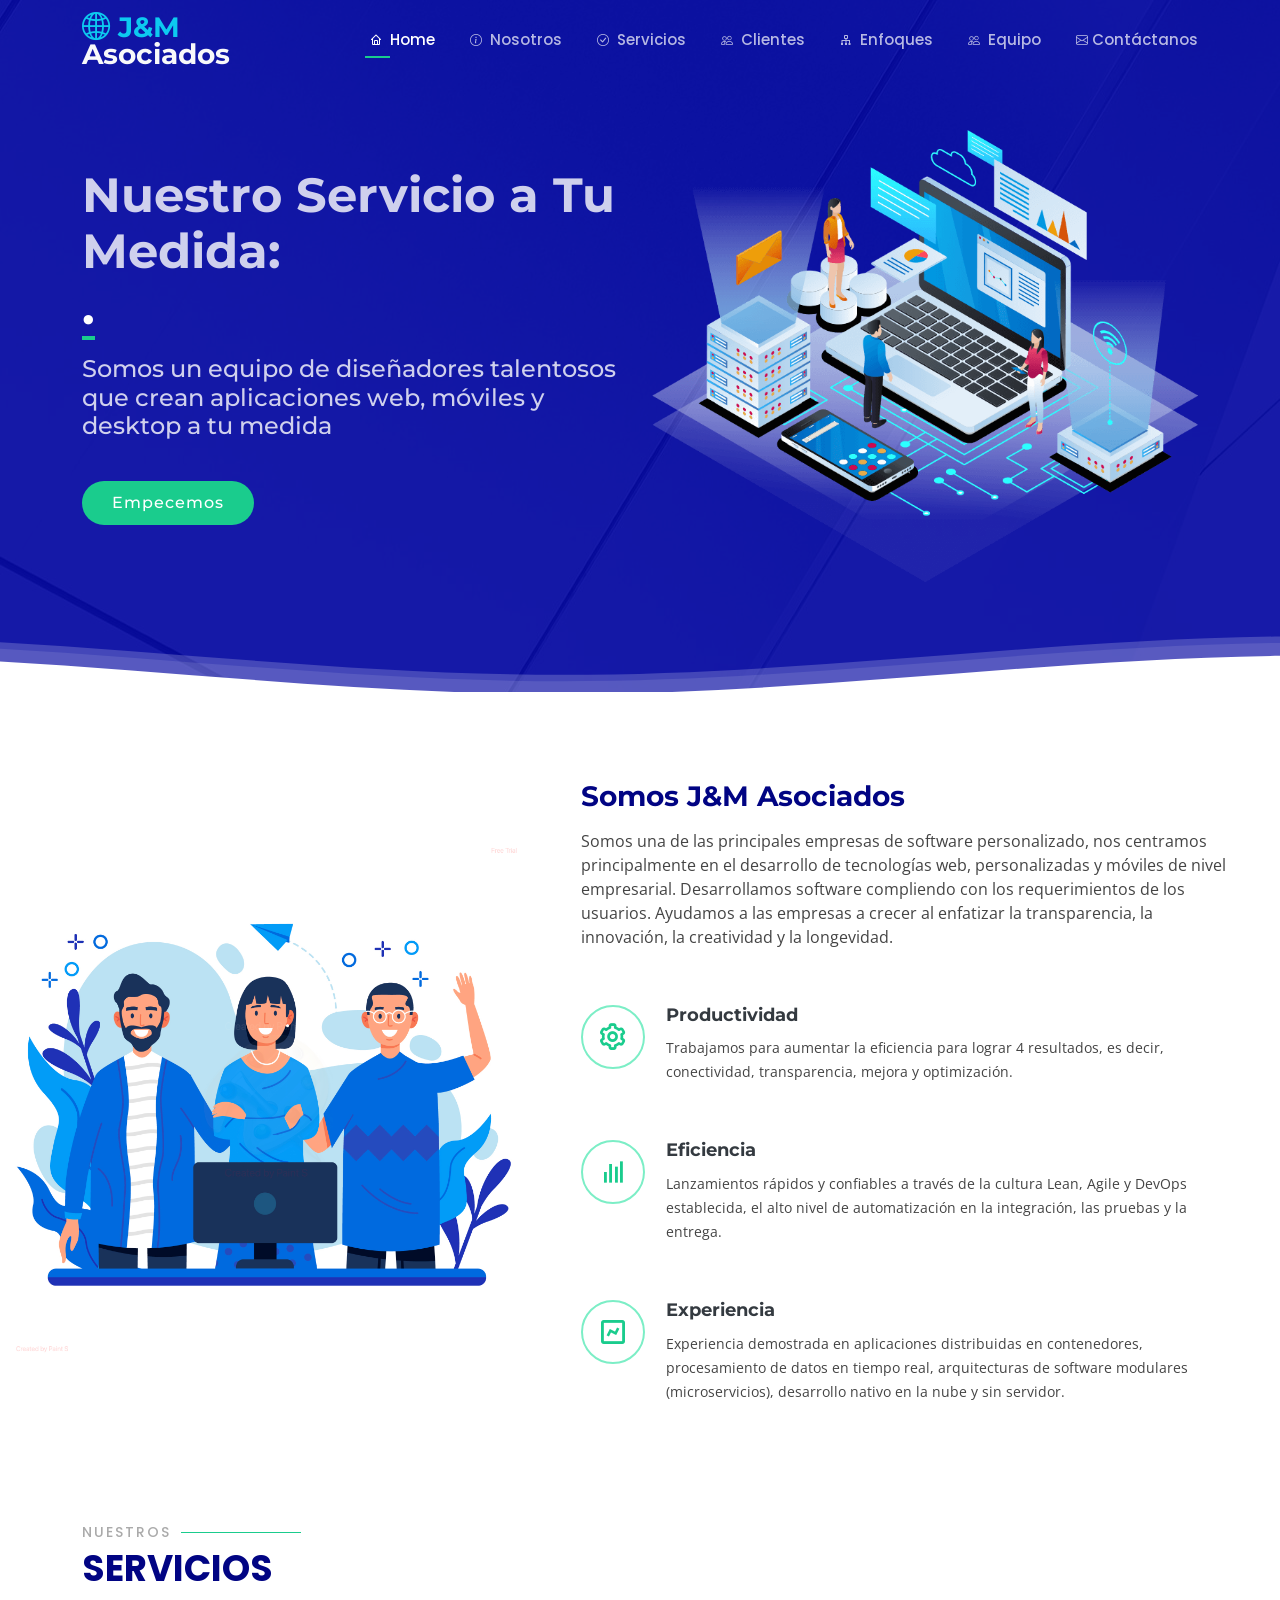
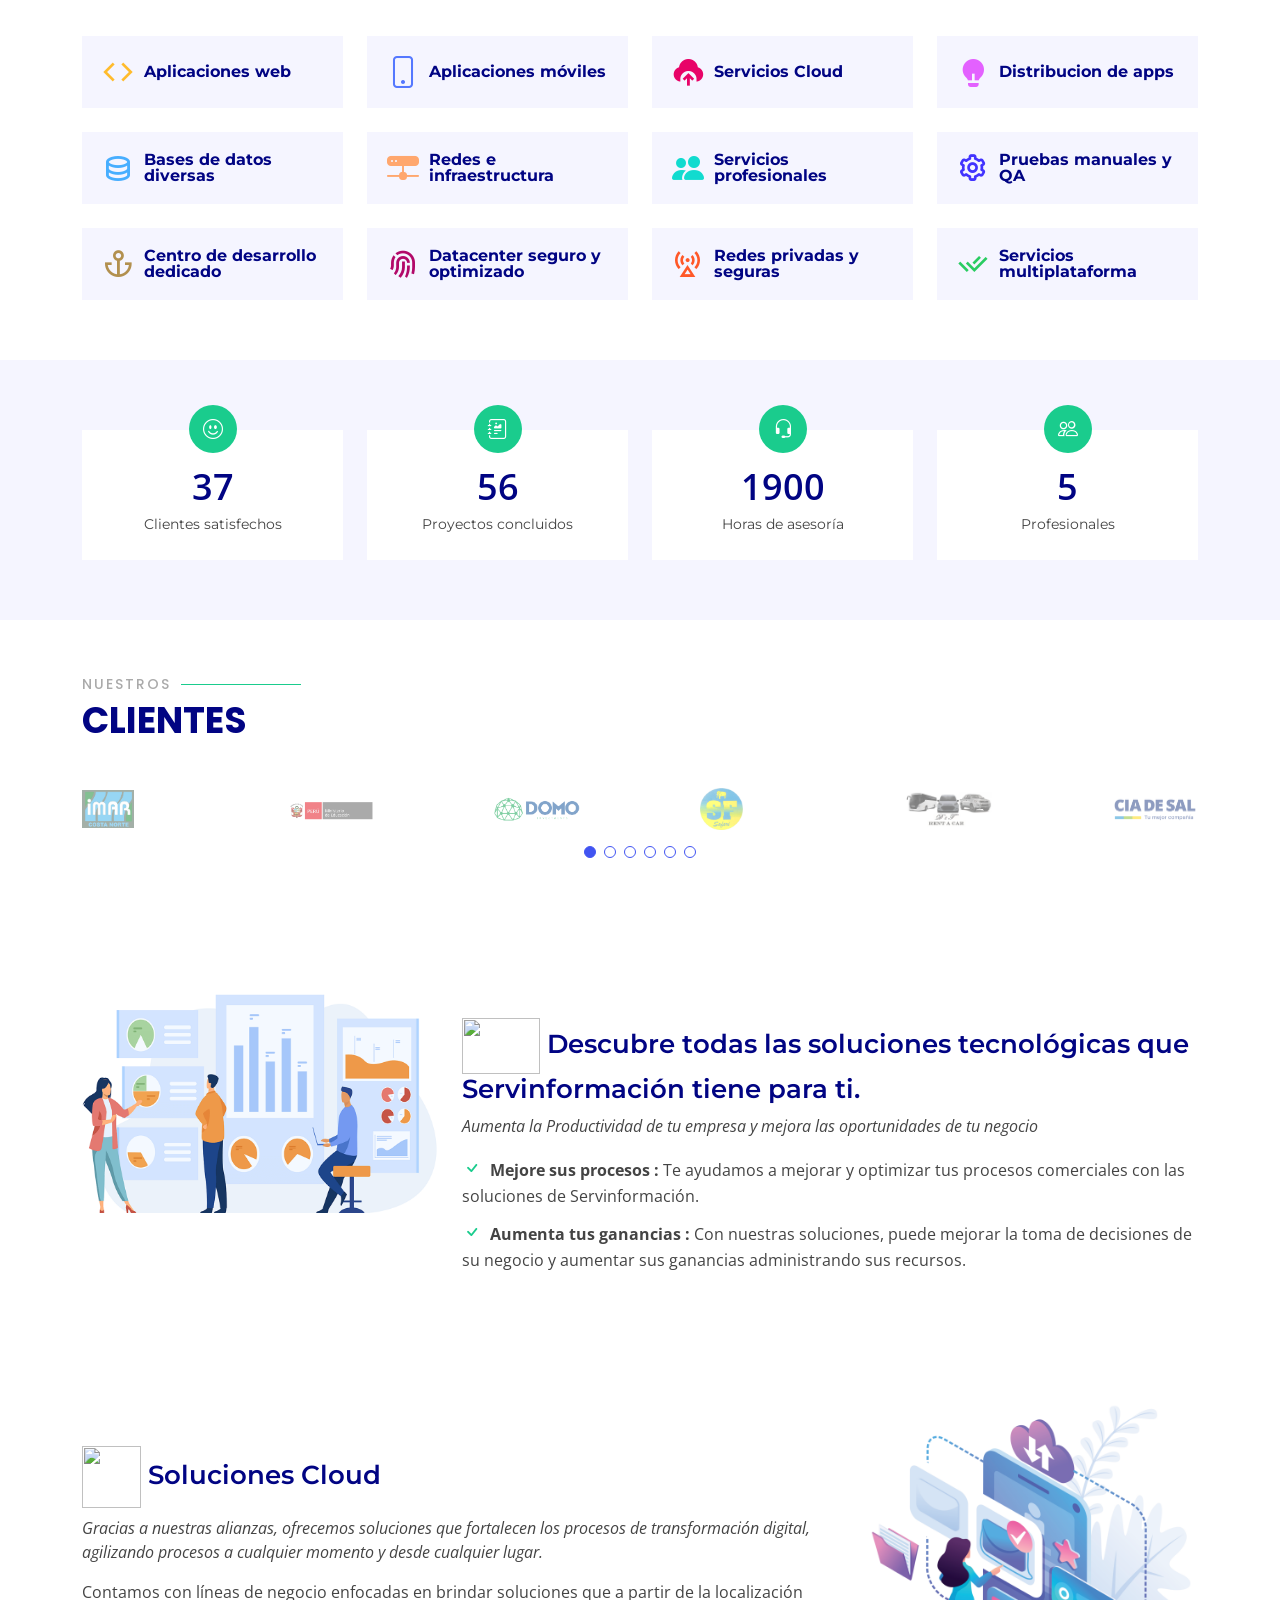
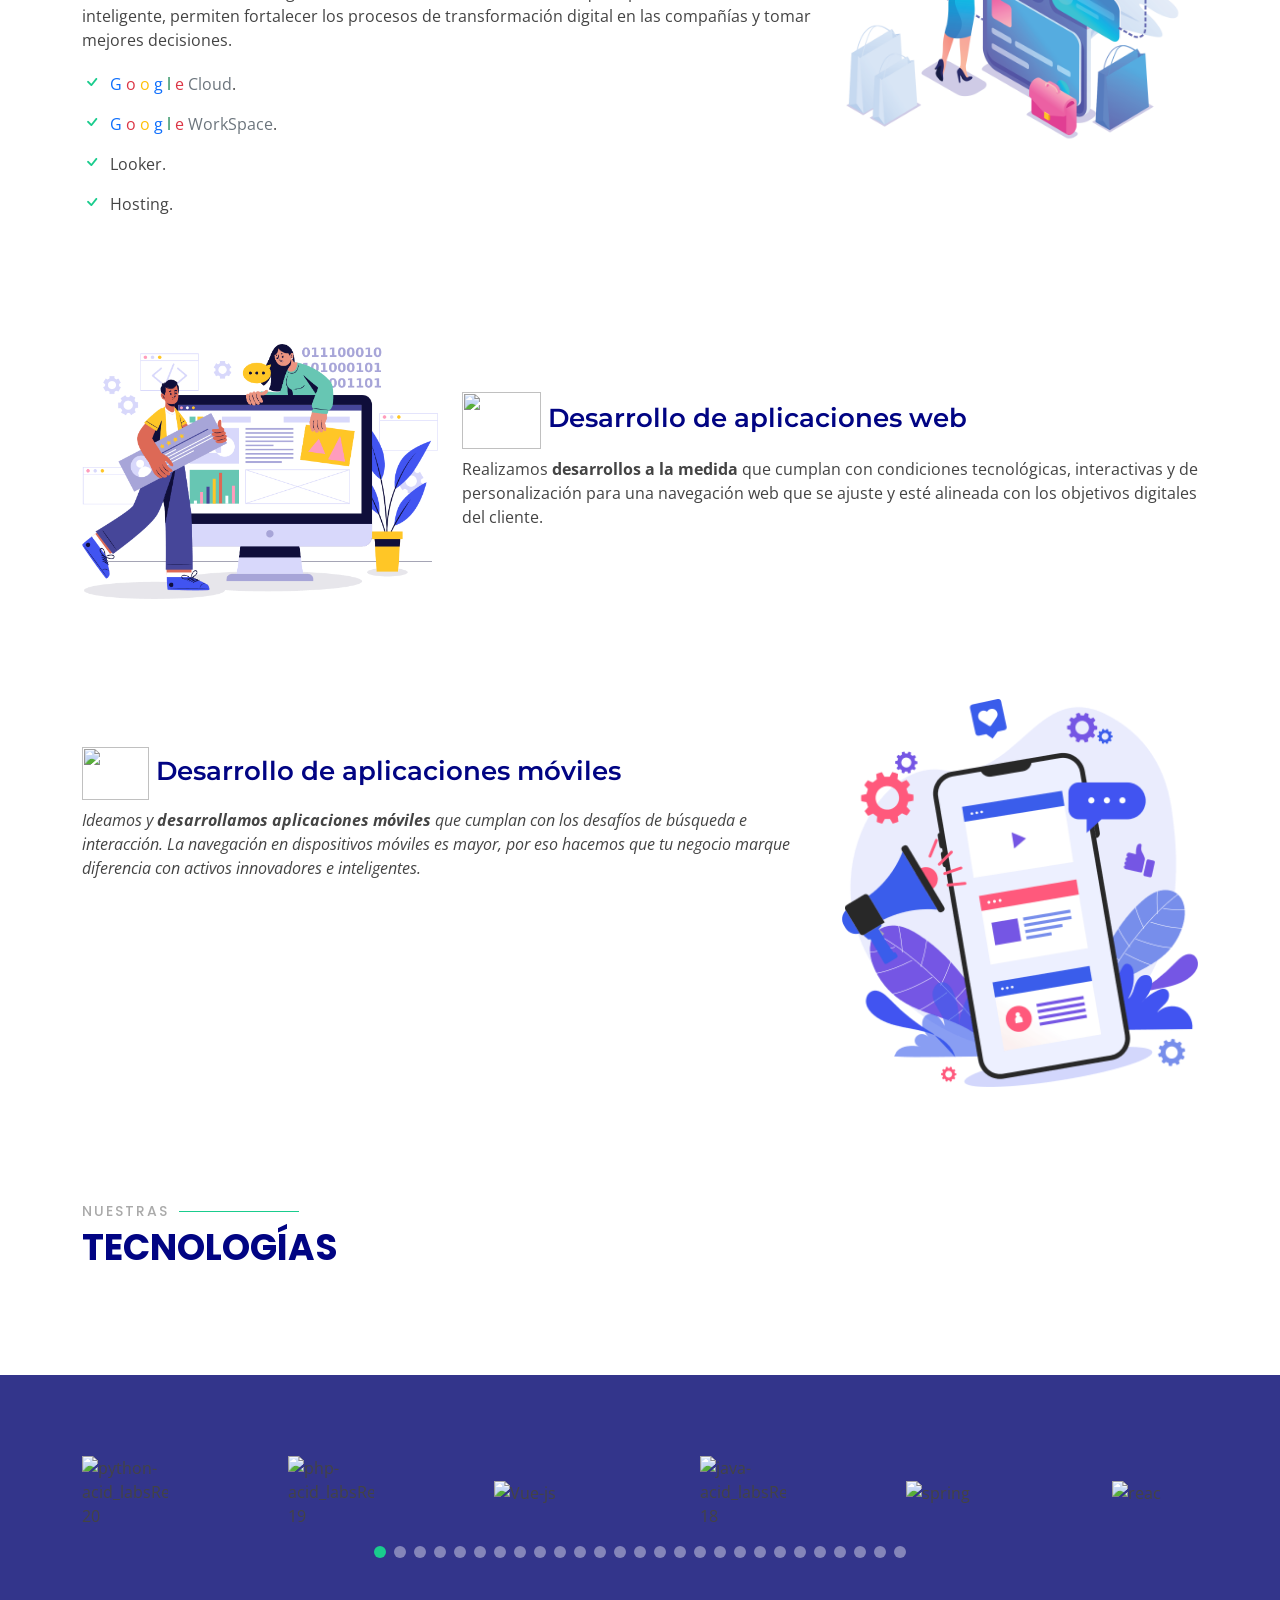
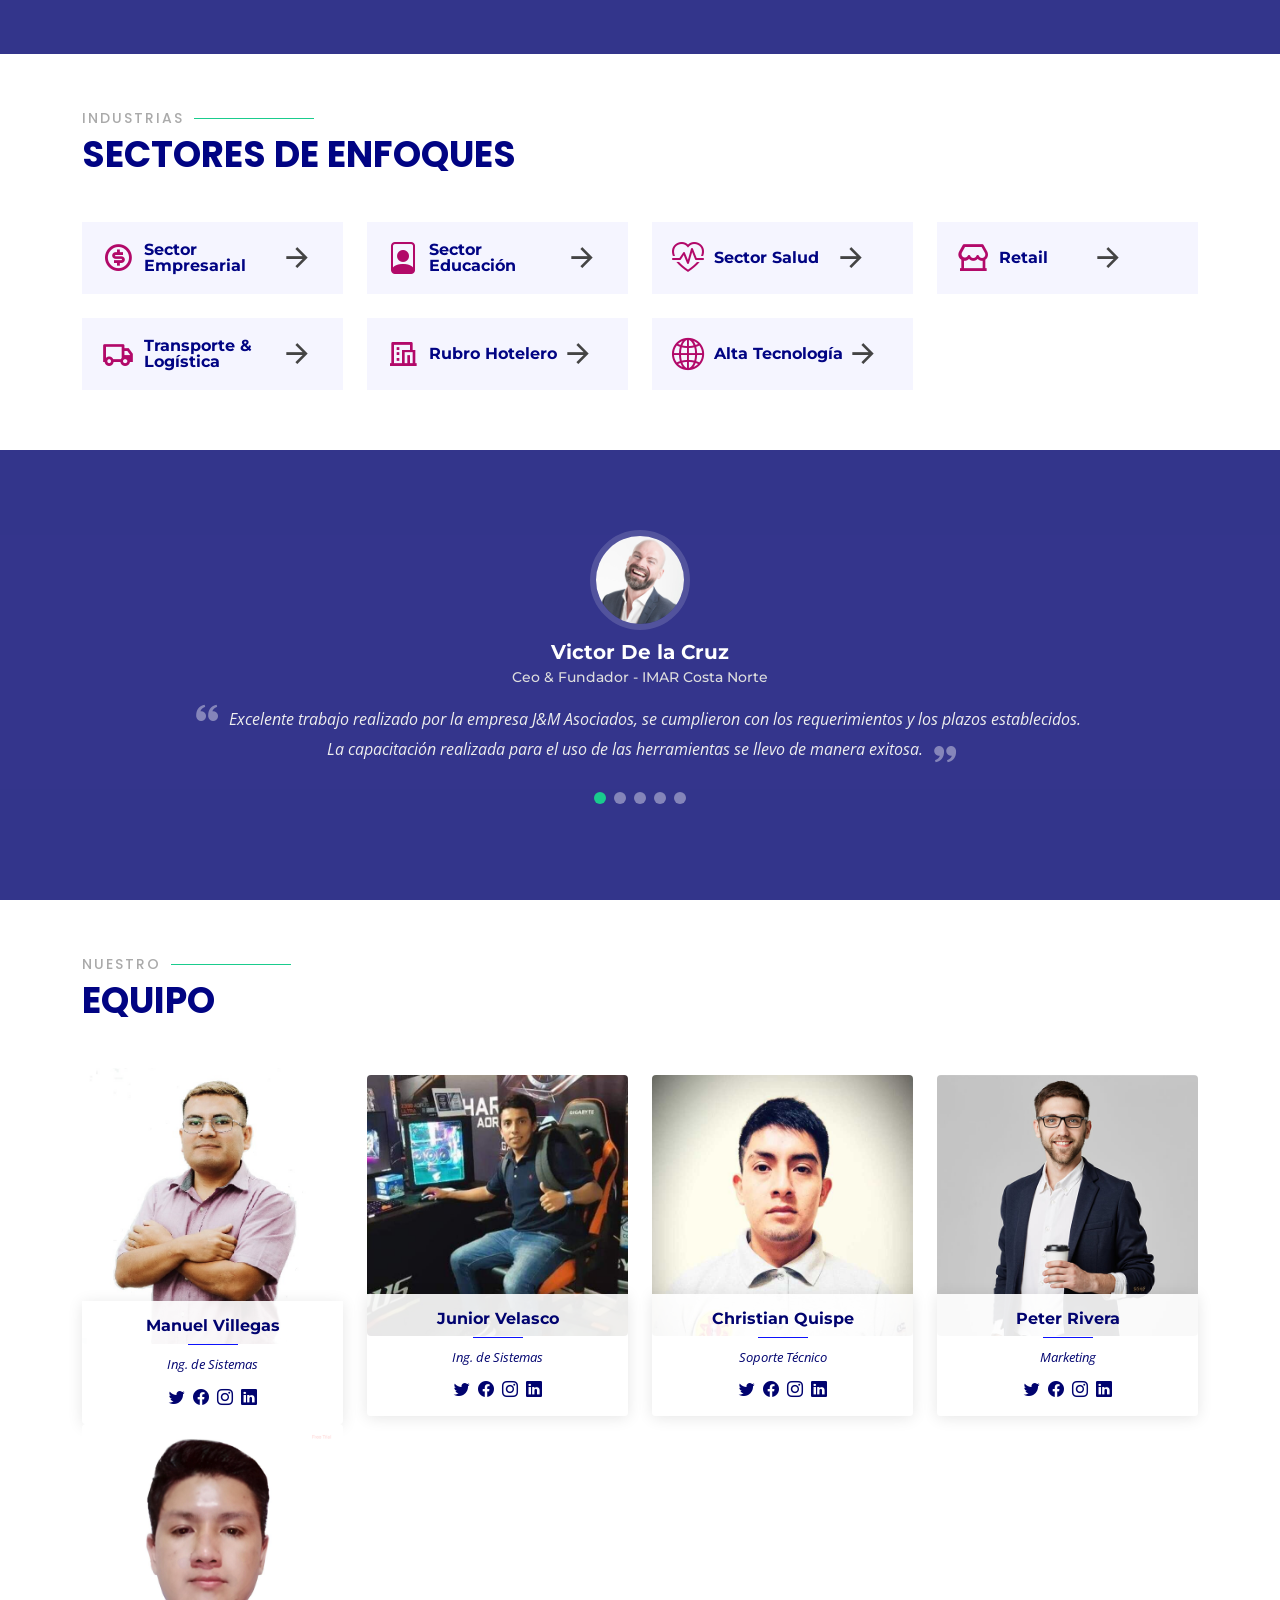
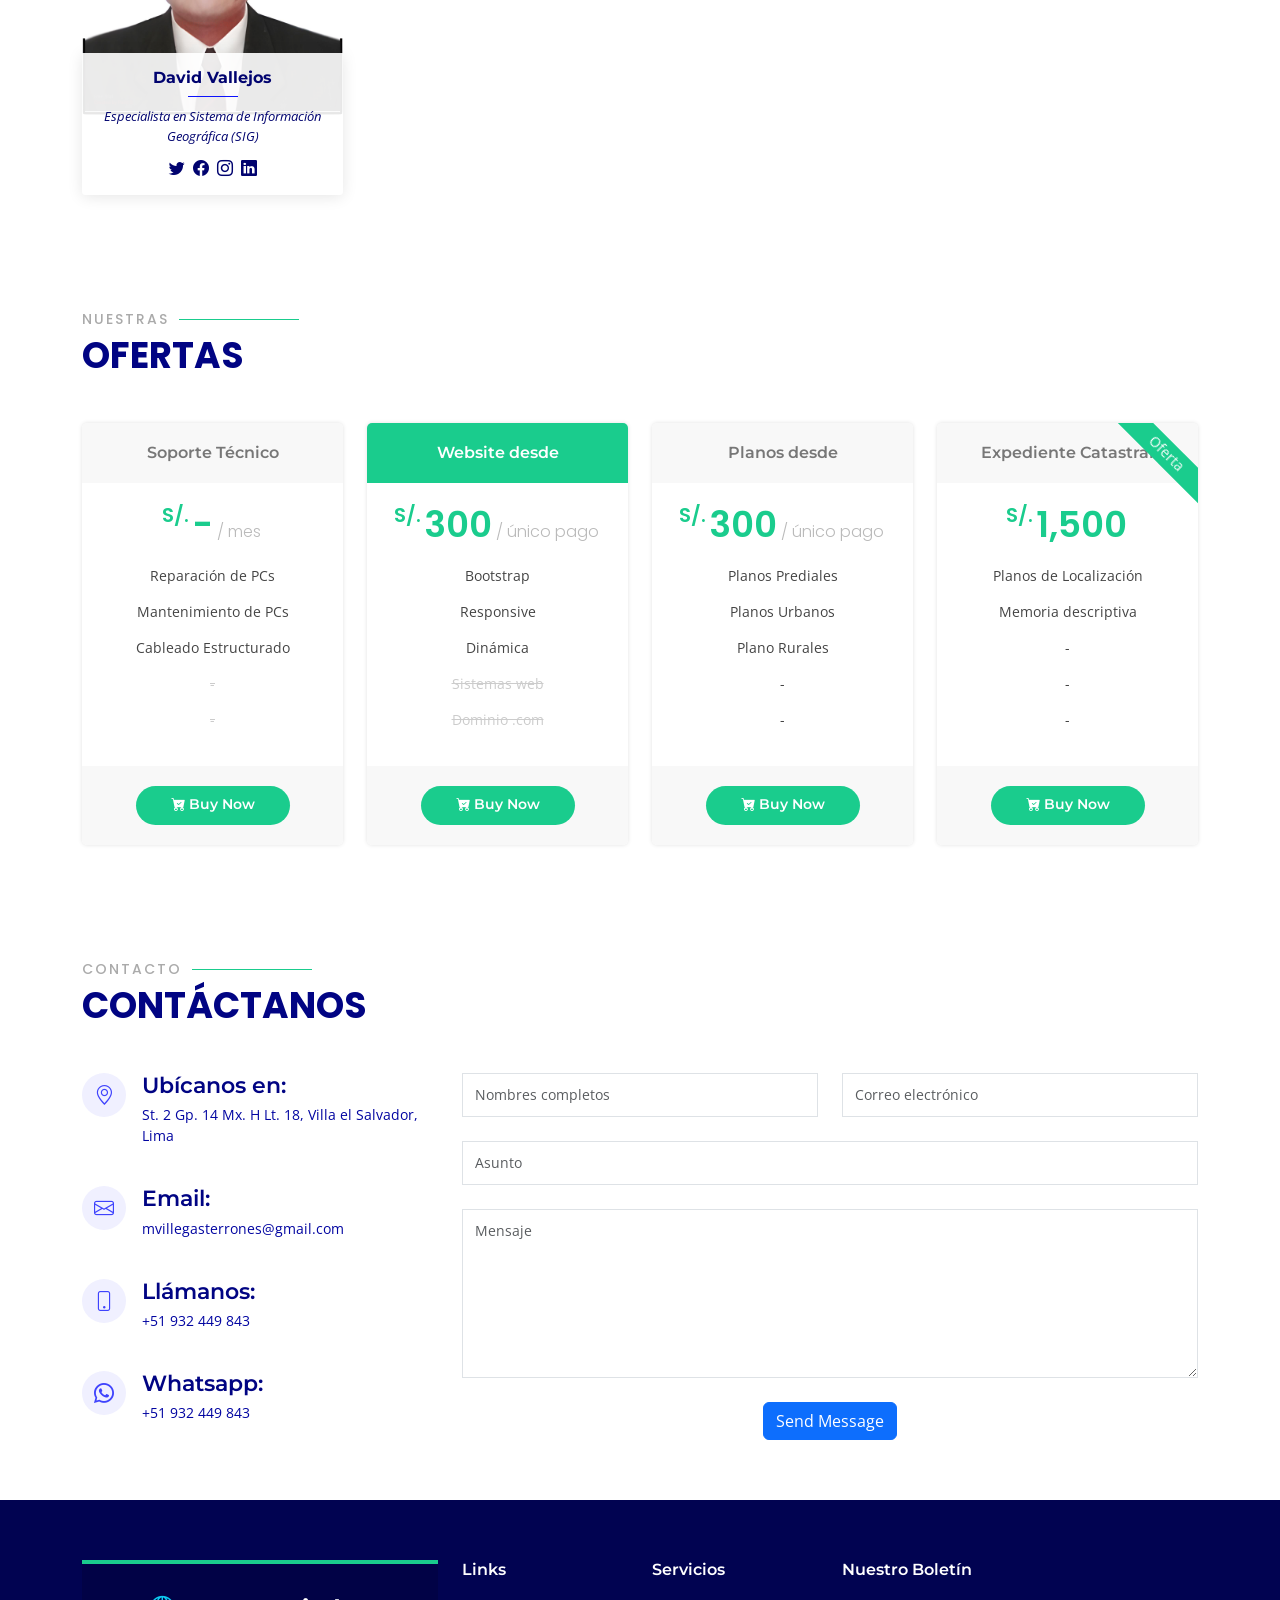
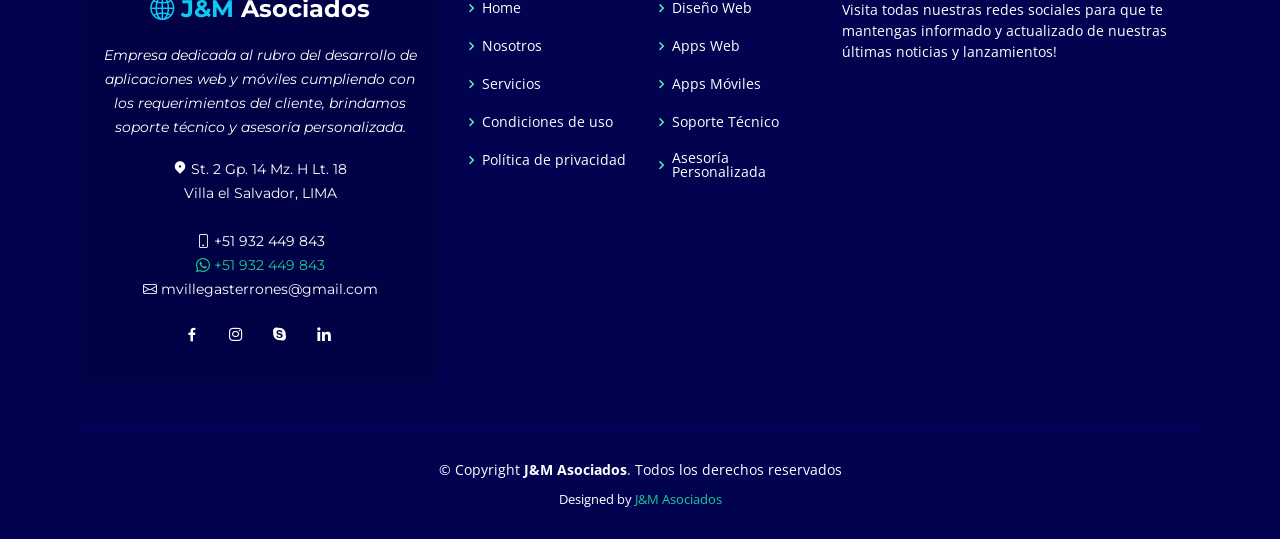
==== home.html @ d91cae6f "update name" ====
<!DOCTYPE html>
<html lang="en">
<head>
  <!-- Google tag (gtag.js) -->
  <script async src="https://www.googletagmanager.com/gtag/js?id=G-1E6P4DG2W8"></script>
  <script>
    window.dataLayer = window.dataLayer || [];
    function gtag(){dataLayer.push(arguments);}
    gtag('js', new Date());
    gtag('config', 'G-1E6P4DG2W8');
  </script>
  <meta charset="utf-8">
  <meta content="J&M Asociados - Global Solutios" name="description" />
  <meta content="J&M Asociados" property="og:title" />
  <meta content="Somos J&M Asociado - Global Solution" property="og:description" />
  <meta content="assets/img/banner-1.png" property="og:image" />
  <meta content="" property="twitter:title" />
  <meta content="" property="twitter:description" />
  <meta content="assets/img/banner-1.png" property="twitter:image" />
  <meta property="og:type" content="website" />
  <meta content="summary_large_image" name="twitter:card" />
  <meta content="width=device-width, initial-scale=1" name="viewport" />
  <meta content="iykbLtZgGAvzxPObcNdrE7SB-0_AthZneXtanwTZV-g">
  <meta content="width=device-width, initial-scale=1.0" name="viewport">
  <title>J&M Asociados | Home</title>
  <meta content="J&M Asociados, Sistemas integrados, Soluciones generales, Asesoría personalizada" name="keywords">

  <!-- Favicons -->
  <link href="assets/img/icon-logo/jym-icon.png" rel="icon">
  <link href="assets/img/icon-logo/jym-icon.png" rel="apple-touch-icon">

  <!-- Google Fonts -->
  <link
    href="https://fonts.googleapis.com/css?family=Open+Sans:300,300i,400,400i,600,600i,700,700i|Montserrat:300,300i,400,400i,500,500i,600,600i,700,700i|Poppins:300,300i,400,400i,500,500i,600,600i,700,700i"
    rel="stylesheet">

  <!-- Vendor CSS Files -->
  <link href="assets/vendor/aos/aos.css" rel="stylesheet">
  <link href="assets/vendor/bootstrap/css/bootstrap.min.css" rel="stylesheet">
  <link href="assets/vendor/bootstrap-icons/bootstrap-icons.css" rel="stylesheet">
  <link href="assets/vendor/boxicons/css/boxicons.min.css" rel="stylesheet">
  <link href="assets/vendor/glightbox/css/glightbox.min.css" rel="stylesheet">
  <link href="assets/vendor/remixicon/remixicon.css" rel="stylesheet">
  <link href="assets/vendor/swiper/swiper-bundle.min.css" rel="stylesheet">
  <link href="https://cdn.jsdelivr.net/npm/bootstrap@5.3.0-alpha1/dist/css/bootstrap.min.css" rel="stylesheet">

  <!-- Template Main CSS File -->
  <link href="assets/css/style.css" rel="stylesheet">

  <!-- =======================================================
  * Organizacion : J&M Asociado "Soluciones Generales"
  * Template URL : https://mvillegasterrones.github.io/info.empresa/index.html
  * Author       : Manuel Villegas
  * Creditos     : BootstrapMade.com
  * License      : https://mvillegasterrones.github.io/info.empresa/index.html
  * lastUPD      : 29.03.23
  ======================================================== -->
</head>

<body>

  <!-- ======= Header ======= -->
  <header id="header" class="fixed-top d-flex align-items-center
      header-transparent">
    <div class="container d-flex align-items-center justify-content-between">
      <div class="logo">
        <h1>
          <a href="index.html">
            <span class="text-info">
              <i class="bi bi-globe2 text-info"></i>
              <span class="text-info">J&M</span> <span class="text-light">Asociados</span>
              <!--<img src="assets/img/icon-logo/jym-logo-1.png" style="width: 100px;height: 80px;" alt="">-->
            </span>
          </a>
        </h1>
        <!-- Uncomment below if you prefer to use an image logo -->
        <!-- <a href="index.html"><img src="assets/img/logo.png" alt="" class="img-fluid"></a>-->
      </div>

      <nav id="navbar" class="navbar">
        <ul>
          <li><a class="nav-link scrollto active" href="#hero"><i class="bx
                  bx-home"></i>&nbsp; Home</a></li>
          <li><a class="nav-link scrollto" href="#about"><i class="bi
                  bi-info-circle"></i>&nbsp; Nosotros</a></li>
          <li><a class="nav-link scrollto" href="#features"><i class="bi
                  bi-check-circle"></i>&nbsp; Servicios</a></li>
          <li><a class="nav-link scrollto" href="#clients"><i class="bi
                  bi-people"></i>&nbsp; Clientes</a></li>
          <li><a class="nav-link scrollto" href="#enfoques"><i class="bx
                  bx-sitemap"></i>&nbsp; Enfoques</a></li>
          <li><a class="nav-link scrollto" href="#team"><i class="bi
                  bi-people"></i>&nbsp; Equipo</a></li>
          <!--<li class="dropdown"><a href="#"><span>Drop Down</span> <i class="bi bi-chevron-down"></i></a>
            <ul>
              <li><a href="#">Drop Down 1</a></li>
              <li class="dropdown"><a href="#"><span>Deep Drop Down</span> <i class="bi bi-chevron-right"></i></a>
                <ul>
                  <li><a href="#">Deep Drop Down 1</a></li>
                  <li><a href="#">Deep Drop Down 2</a></li>
                  <li><a href="#">Deep Drop Down 3</a></li>
                  <li><a href="#">Deep Drop Down 4</a></li>
                  <li><a href="#">Deep Drop Down 5</a></li>
                </ul>
              </li>
              <li><a href="#">Drop Down 2</a></li>
              <li><a href="#">Drop Down 3</a></li>
              <li><a href="#">Drop Down 4</a></li>
            </ul>
          </li>-->
          <li><a class="nav-link scrollto" href="#contact"><i class="bi
                  bi-envelope"></i>&nbsp;Contáctanos</a></li>
        </ul>
        <i class="bi bi-list mobile-nav-toggle"></i>
      </nav><!-- .navbar -->

    </div>
  </header><!-- End Header -->

  <!-- ======= Hero Section ======= -->
  <section id="hero">

    <div class="container">
      <div class="row justify-content-between">
        <div class="col-lg-6 pt-5 pt-lg-0 order-2 order-lg-1 d-flex
            align-items-center">
          <div data-aos="zoom-out">
            <!--<h1>Build Your Landing Page With <span>Bootstlander</span></h1>
            <h2>We are team of talented designers making websites with Bootstrap</h2>
            <div class="text-center text-lg-start">
              <a href="#about" class="btn-get-started scrollto">Get Started</a>
            </div>-->
            <h1>Nuestro Servicio a Tu Medida: <br><span class="auto-type">.</span></h1>
            <h2>Somos un equipo de diseñadores talentosos que crean
              aplicaciones web, móviles y desktop a tu medida</h2>
            <div class="text-center text-lg-start">
              <a href="#about" class="btn-get-started scrollto">Empecemos</a>
            </div>
          </div>
        </div>
        <div class="col-lg-6 order-1 order-lg-2 hero-img" data-aos="zoom-out" data-aos-delay="300">
          <img src="assets/img/hero-img2.png" class="img-fluid animated" alt="">
        </div>
      </div>
    </div>

    <svg class="hero-waves" xmlns="http://www.w3.org/2000/svg" xmlns:xlink="http://www.w3.org/1999/xlink"
      viewBox="0 24 150 28 " preserveAspectRatio="none">
      <defs>
        <path id="wave-path" d="M-160 44c30 0 58-18 88-18s 58 18 88 18 58-18 88-18 58 18 88 18 v44h-352z">
      </defs>
      <g class="wave1">
        <use xlink:href="#wave-path" x="50" y="3" fill="rgba(255,255,255,.1)">
      </g>
      <g class="wave2">
        <use xlink:href="#wave-path" x="50" y="0" fill="rgba(255,255,255,.2)">
      </g>
      <g class="wave3">
        <use xlink:href="#wave-path" x="50" y="9" fill="#fff">
      </g>
    </svg>

  </section><!-- End Hero -->

  <main id="main">

    <!-- ======= About Section ======= -->
    <section id="about" class="about">
      <div class="container-fluid">

        <div class="row">
          <div class="col-xl-5 col-lg-6 video-box d-flex justify-content-center align-items-stretch" data-aos="fade-right">
            <!--<a href="https://www.youtube.com/watch?v=StpBR2W8G5A" class="glightbox play-btn mb-4"></a>-->
          </div>

          <div class="col-xl-7 col-lg-6 icon-boxes d-flex flex-column
                      align-items-stretch justify-content-center py-5 px-lg-5" data-aos="fade-left">
            <h3>Somos J&M Asociados</h3>
            <p>
              Somos una de las principales empresas de software
              personalizado, nos centramos principalmente en el
              desarrollo de tecnologías web, personalizadas y móviles
              de nivel empresarial. Desarrollamos software compliendo
              con los requerimientos de los usuarios. Ayudamos a las
              empresas a crecer al enfatizar la transparencia, la
              innovación, la creatividad y la longevidad.
            </p>

            <div class="icon-box" data-aos="zoom-in" data-aos-delay="100">
              <div class="icon"><i class="bx bx-cog"></i></div>
              <h4 class="title"><a href="javascript:;">Productividad</a></h4>
              <p class="description">
                Trabajamos para aumentar la eficiencia para lograr 4
                resultados, es decir, conectividad, transparencia,
                mejora y optimización.
              </p>
            </div>

            <div class="icon-box" data-aos="zoom-in" data-aos-delay="200">
              <div class="icon"><i class="bx bx-bar-chart"></i></div>
              <h4 class="title"><a href="javascript:;">Eficiencia</a></h4>
              <p class="description">
                Lanzamientos rápidos y confiables a través de la
                cultura Lean, Agile y DevOps establecida, el alto
                nivel de automatización en la integración, las pruebas
                y la entrega.
              </p>
            </div>

            <div class="icon-box" data-aos="zoom-in" data-aos-delay="300">
              <div class="icon"><i class="bx bx-chart"></i></div>
              <h4 class="title"><a href="javascript:;">Experiencia</a></h4>
              <p class="description">
                Experiencia demostrada en aplicaciones distribuidas en
                contenedores, procesamiento de datos en tiempo real,
                arquitecturas de software modulares (microservicios),
                desarrollo nativo en la nube y sin servidor.
              </p>
            </div>

          </div>
        </div>

      </div>
    </section><!-- End About Section -->

    <!-- ======= Features Section ======= -->
    <section id="features" class="features">
      <div class="container">

        <div class="section-title" data-aos="fade-up">
          <h2>Nuestros</h2>
          <p>Servicios</p>
        </div>

        <div class="row" data-aos="fade-left">

          <div class="col-lg-3 col-md-4">
            <div class="icon-box" data-aos="zoom-in" data-aos-delay="50">
              <i class="ri-code-line" style="color: #ffbb2c;"></i>
              <h3><a href="javascript:;">Aplicaciones web</a></h3>
            </div>
          </div>
          <div class="col-lg-3 col-md-4 mt-4 mt-md-0">
            <div class="icon-box" data-aos="zoom-in" data-aos-delay="100">
              <!--<i class="ri-bar-chart-box-line" style="color: #5578ff;"></i>-->
              <i class="bi bi-phone" style="color: #5578ff;"></i>
              <h3><a href="javascript:;">Aplicaciones móviles</a></h3>
            </div>
          </div>
          <div class="col-lg-3 col-md-4 mt-4 mt-md-0">
            <div class="icon-box" data-aos="zoom-in" data-aos-delay="150">
              <!--<i class="ri-calendar-todo-line" style="color: #e80368;"></i>-->
              <i class="ri-upload-cloud-2-fill" style="color:
                          #e80368;"></i>
              <h3><a href="javascript:;">Servicios Cloud</a></h3>
            </div>
          </div>
          <div class="col-lg-3 col-md-4 mt-4 mt-lg-0">
            <div class="icon-box" data-aos="zoom-in" data-aos-delay="200">
              <!--<i class="ri-paint-brush-line" style="color: #e361ff;"></i>-->
              <i class="ri-lightbulb-fill" style="color: #e361ff;"></i>
              <h3><a href="javascript:;">Distribucion de apps</a></h3>
            </div>
          </div>
          <div class="col-lg-3 col-md-4 mt-4">
            <div class="icon-box" data-aos="zoom-in" data-aos-delay="250">
              <i class="ri-database-2-line" style="color: #47aeff;"></i>
              <h3><a href="javascript:;">Bases de datos diversas</a></h3>
            </div>
          </div>
          <div class="col-lg-3 col-md-4 mt-4">
            <div class="icon-box" data-aos="zoom-in" data-aos-delay="300">
              <!--<i class="ri-gradienter-line" style="color: #ffa76e;"></i>-->
              <i class="bi bi-hdd-network-fill" style="color:
                          #ffa76e;"></i>
              <h3><a href="javascript:;">Redes e infraestructura</a></h3>
            </div>
          </div>
          <div class="col-lg-3 col-md-4 mt-4">
            <div class="icon-box" data-aos="zoom-in" data-aos-delay="350">
              <!--<i class="ri-file-list-3-line" style="color: #11dbcf;"></i>-->
              <i class="bi bi-people-fill" style="color: #11dbcf;"></i>
              <h3><a href="javascript:;">Servicios profesionales</a></h3>
            </div>
          </div>
          <div class="col-lg-3 col-md-4 mt-4">
            <div class="icon-box" data-aos="zoom-in" data-aos-delay="400">
              <!--<i class="ri-price-tag-2-line" style="color: #4233ff;"></i>-->
              <i class="bx bx-cog" style="color: #4233ff;"></i>
              <h3><a href="javascript:;">Pruebas manuales y QA</a></h3>
            </div>
          </div>
          <div class="col-lg-3 col-md-4 mt-4">
            <div class="icon-box" data-aos="zoom-in" data-aos-delay="450">
              <i class="ri-anchor-line" style="color: #b2904f;"></i>
              <h3><a href="javascript:;">Centro de desarrollo dedicado</a></h3>
            </div>
          </div>
          <div class="col-lg-3 col-md-4 mt-4">
            <div class="icon-box" data-aos="zoom-in" data-aos-delay="500">
              <i class="ri-fingerprint-line" style="color: #b20969;"></i>
              <h3><a href="javascript:;">Datacenter seguro y
                  optimizado</a></h3>
            </div>
          </div>
          <div class="col-lg-3 col-md-4 mt-4">
            <div class="icon-box" data-aos="zoom-in" data-aos-delay="550">
              <i class="ri-base-station-line" style="color: #ff5828;"></i>
              <h3><a href="javascript:;">Redes privadas y seguras</a></h3>
            </div>
          </div>
          <div class="col-lg-3 col-md-4 mt-4">
            <div class="icon-box" data-aos="zoom-in" data-aos-delay="600">
              <i class="ri-check-double-fill" style="color: #29cc61;"></i>
              <h3><a href="javascript:;">Servicios multiplataforma</a></h3>
            </div>
          </div>
        </div>

      </div>
    </section><!-- End Features Section -->

    <!-- ======= Counts Section ======= -->
    <section id="counts" class="counts">
      <div class="container">

        <div class="row" data-aos="fade-up">

          <div class="col-lg-3 col-md-6">
            <div class="count-box">
              <i class="bi bi-emoji-smile"></i>
              <span data-purecounter-start="0" data-purecounter-end="37" data-purecounter-duration="1"
                class="purecounter"></span>
              <p>Clientes satisfechos</p>
            </div>
          </div>

          <div class="col-lg-3 col-md-6 mt-5 mt-md-0">
            <div class="count-box">
              <i class="bi bi-journal-richtext"></i>
              <span data-purecounter-start="0" data-purecounter-end="56" data-purecounter-duration="1"
                class="purecounter"></span>
              <p>Proyectos concluidos</p>
            </div>
          </div>

          <div class="col-lg-3 col-md-6 mt-5 mt-lg-0">
            <div class="count-box">
              <i class="bi bi-headset"></i>
              <span data-purecounter-start="0" data-purecounter-end="1900" data-purecounter-duration="1"
                class="purecounter"></span>
              <p>Horas de asesoría</p>
            </div>
          </div>

          <div class="col-lg-3 col-md-6 mt-5 mt-lg-0">
            <div class="count-box">
              <i class="bi bi-people"></i>
              <span data-purecounter-start="0" data-purecounter-end="5" data-purecounter-duration="1"
                class="purecounter"></span>
              <p>Profesionales</p>
            </div>
          </div>

        </div>

      </div>
    </section><!-- End Counts Section -->

    <section id="clients" class="clients">
      <div class="container" data-aos="fade-up">
        <div class="section-title" data-aos="fade-up">
          <h2>Nuestros</h2>
          <p>Clientes</p>
        </div>
        <div class="clients-slider swiper">
          <div class="swiper-wrapper align-items-center">

            <div class="swiper-slide"><img src="assets/img/imar-lg-1.png" class="img-fluid" alt="imar cn" style="width: 60%; height: auto;"></div>
            <div class="swiper-slide"><img src="assets/img/minedu-lg-2.png" class="img-fluid" alt="minedu"></div>
            <div class="swiper-slide"><img src="assets/img/domo-lg-2.png" class="img-fluid" alt="domo"></div>
            <div class="swiper-slide"><img src="assets/img/safari-lg-1.png" class="img-fluid" alt="safari" style="width: 50%; height: auto;"></div>
            <div class="swiper-slide"><img src="assets/img/dathisa-lg-2.png" class="img-fluid" alt="dathisa"></div>
            <div class="swiper-slide"><img src="assets/img/cia-lg-1.png" class="img-fluid" alt="cia"></div>

          </div>
          <div class="swiper-pagination"></div>
        </div>
      </div>
    </section><!-- End Clients Section -->

    <!-- ======= Details Section ======= -->
    <section id="details" class="details">
      <div class="container">

        <div class="row content">
          <div class="col-md-4" data-aos="fade-right">
            <img src="assets/img/details-11.png" class="img-fluid" alt="">
          </div>
          <div class="col-md-8 pt-4" data-aos="fade-up">
            <h3>
              <img decoding="async" width="78" height="56"
                src="https://weareacidlabs.com/wp-content/uploads/2022/09/proyectos-y-apicaciones-acid-labs5.svg"
                class="attachment-full size-full" alt="" loading="lazy">
              Descubre todas las soluciones tecnológicas que
              Servinformación tiene para ti.
            </h3>
            <p class="fst-italic">
              Aumenta la Productividad de tu empresa y mejora las
              oportunidades de tu negocio
            </p>
            <ul>
              <li><i class="bi bi-check"></i> <b>Mejore sus procesos :
                </b> Te ayudamos a mejorar y optimizar tus procesos
                comerciales con las soluciones de Servinformación.</li>
              <li><i class="bi bi-check"></i> <b>Aumenta tus ganancias
                  : </b> Con nuestras soluciones, puede mejorar la
                toma de decisiones de su negocio y aumentar sus
                ganancias administrando sus recursos.</li>
            </ul>
          </div>
        </div>

        <div class="row content">
          <div class="col-md-4 order-1 order-md-2" data-aos="fade-left">
            <img src="assets/img/details-2.png" class="img-fluid" alt="">
          </div>
          <div class="col-md-8 pt-5 order-2 order-md-1" data-aos="fade-up">
            <h3>
              <img decoding="async" width="59" height="62"
                src="https://weareacidlabs.com/wp-content/uploads/2022/09/proyectos-y-apicaciones-acid-labs7.svg"
                class="attachment-full size-full" alt="" loading="lazy">
              Soluciones Cloud
            </h3>
            <p class="fst-italic">
              Gracias a nuestras alianzas, ofrecemos soluciones que
              fortalecen los procesos de transformación digital,
              agilizando procesos a cualquier momento y desde
              cualquier lugar.
            </p>
            <p>
              Contamos con líneas de negocio enfocadas en brindar
              soluciones que a partir de la localización inteligente,
              permiten fortalecer los procesos de transformación
              digital en las compañías y tomar mejores decisiones.
            </p>
            <ul>
              <li><i class="bi bi-check"></i>
                <span class="text-primary">G</span>
                <span class="text-danger">o</span>
                <span class="text-warning">o</span>
                <span class="text-primary">g</span>
                <span class="text-success">l</span>
                <span class="text-danger">e</span>
                <span class="text-secondary">Cloud</span>.</li>
              <li><i class="bi bi-check"></i>
                <span class="text-primary">G</span>
                <span class="text-danger">o</span>
                <span class="text-warning">o</span>
                <span class="text-primary">g</span>
                <span class="text-success">l</span>
                <span class="text-danger">e</span>
                <span class="text-secondary">WorkSpace</span>.</li>
              <li><i class="bi bi-check"></i> Looker.</li>
              <li><i class="bi bi-check"></i> Hosting.</li>
            </ul>
          </div>
        </div>

        <div class="row content">
          <div class="col-md-4" data-aos="fade-right">
            <img src="assets/img/details-22.png" class="img-fluid" alt="">
          </div>
          <div class="col-md-8 pt-5" data-aos="fade-up">
            <h3><img decoding="async" width="79" height="57"
                src="https://weareacidlabs.com/wp-content/uploads/2022/09/proyectos-y-apicaciones-acid-labs8.svg"
                class="attachment-full size-full" alt="" loading="lazy"> Desarrollo de aplicaciones web</h3>
            <p>Realizamos <b>desarrollos a la medida</b> que cumplan
              con condiciones tecnológicas, interactivas y de
              personalización para una navegación web que se ajuste y
              esté alineada con los objetivos digitales del cliente.</p>
            <!--<ul>
              <li><i class="bi bi-check"></i> Ullamco laboris nisi ut aliquip ex ea commodo consequat.</li>
              <li><i class="bi bi-check"></i> Duis aute irure dolor in reprehenderit in voluptate velit.</li>
              <li><i class="bi bi-check"></i> Facilis ut et voluptatem aperiam. Autem soluta ad fugiat.</li>
            </ul>
            <p>
              Qui consequatur temporibus. Enim et corporis sit sunt harum praesentium suscipit ut voluptatem. Et nihil magni debitis consequatur est.
            </p>
            <p>
              Suscipit enim et. Ut optio esse quidem quam reiciendis esse odit excepturi. Vel dolores rerum soluta explicabo vel fugiat eum non.
            </p>-->
          </div>
        </div>

        <div class="row content">
          <div class="col-md-4 order-1 order-md-2" data-aos="fade-left">
            <img src="assets/img/details-333.png" class="img-fluid" alt="">
          </div>
          <div class="col-md-8 pt-5 order-2 order-md-1" data-aos="fade-up">
            <h3>
              <img decoding="async" width="67" height="53"
                src="https://weareacidlabs.com/wp-content/uploads/2022/09/proyectos-y-apicaciones-acid-labs6.svg"
                class="attachment-full size-full" alt="" loading="lazy">
              Desarrollo de aplicaciones móviles
            </h3>
            <p class="fst-italic">
              Ideamos y <b>desarrollamos aplicaciones móviles</b> que
              cumplan con los desafíos de búsqueda e interacción. La
              navegación en dispositivos móviles es mayor, por eso
              hacemos que tu negocio marque diferencia con activos
              innovadores e inteligentes.
            </p>
            <!--<p>
              Ullamco laboris nisi ut aliquip ex ea commodo consequat. Duis aute irure dolor in reprehenderit in voluptate
              velit esse cillum dolore eu fugiat nulla pariatur. Excepteur sint occaecat cupidatat non proident, sunt in
              culpa qui officia deserunt mollit anim id est laborum
            </p>
            <ul>
              <li><i class="bi bi-check"></i> Et praesentium laboriosam architecto nam .</li>
              <li><i class="bi bi-check"></i> Eius et voluptate. Enim earum tempore aliquid. Nobis et sunt consequatur. Aut repellat in numquam velit quo dignissimos et.</li>
              <li><i class="bi bi-check"></i> Facilis ut et voluptatem aperiam. Autem soluta ad fugiat.</li>
            </ul>-->
          </div>
        </div>

      </div>
    </section><!-- End Details Section -->

    <section id="tecnologias" class="clients mb-0">
      <div class="container" data-aos="fade-up">
        <div class="section-title" data-aos="fade-up">
          <h2 class="">Nuestras</h2>
          <p class="">Tecnologías</p>
        </div>
      </div>
    </section>
    <section id="tecnologias" class="testimonials mt-0">
      <div class="container" data-aos="fade-up">
        <!--<div class="section-title" data-aos="fade-up">
          <h2 class="text-secondary">Conoce</h2>
          <p class="text-white">Nuestras tecnologías digitales</p>
        </div>-->
        <div class="clients-slider swiper">
          <div class="swiper-wrapper align-items-center">

            <div class="swiper-slide">
              <img decoding="async"
                src="https://weareacidlabs.com/wp-content/uploads/2022/09/python-acid_labsRecurso-20.svg"
                class="img-fluid" alt="python-acid_labsRecurso 20">
            </div>
            <div class="swiper-slide">
              <img decoding="async"
                src="https://weareacidlabs.com/wp-content/uploads/2022/09/php-acid_labsRecurso-19.svg"
                alt="php-acid_labsRecurso 19" class="img-fluid" alt="">
            </div>
            <div class="swiper-slide">
              <img decoding="async"
                src="https://weareacidlabs.com/wp-content/uploads/2022/09/vue-js-acid_labsRecurso-19.svg"
                class="img-fluid" alt="Vue-js">
            </div>
            <div class="swiper-slide">
              <img decoding="async"
                src="https://weareacidlabs.com/wp-content/uploads/2022/09/java-acid_labsRecurso-18.svg"
                alt="java-acid_labsRecurso 18" class="img-fluid" alt="java">
            </div>
            <div class="swiper-slide">
              <img decoding="async"
                src="https://weareacidlabs.com/wp-content/uploads/2022/09/sping-boot-acid_labsRecurso-17.svg"
                class="img-fluid" alt="spring">
            </div>
            <div class="swiper-slide">
              <img decoding="async"
                src="https://weareacidlabs.com/wp-content/uploads/2022/09/react_acid_labsRecurso-16.svg"
                class="img-fluid" alt="reac">
            </div>
            <div class="swiper-slide">
              <img decoding="async"
                src="https://weareacidlabs.com/wp-content/uploads/2022/09/node-js-acid_labsRecurso-23.svg"
                class="img-fluid" alt="">
            </div>
            <div class="swiper-slide">
              <img decoding="async"
                src="https://weareacidlabs.com/wp-content/uploads/2022/09/net-acid_labsRecurso-22.svg" class="img-fluid"
                alt="">
            </div>
            <div class="swiper-slide">
              <img decoding="async"
                src="https://weareacidlabs.com/wp-content/uploads/2022/09/angular-acid_labsRecurso-21.svg"
                class="img-fluid" alt="">
            </div>
            <div class="swiper-slide">
              <img decoding="async"
                src="https://weareacidlabs.com/wp-content/uploads/2022/09/python-acid_labsRecurso-20.svg"
                class="img-fluid" alt="">
            </div>
            <div class="swiper-slide">
              <img decoding="async"
                src="https://weareacidlabs.com/wp-content/uploads/2022/09/php-acid_labsRecurso-19.svg" class="img-fluid"
                alt="">
            </div>
            <div class="swiper-slide">
              <img decoding="async"
                src="https://weareacidlabs.com/wp-content/uploads/2022/09/vue-js-acid_labsRecurso-19.svg"
                class="img-fluid" alt="">
            </div>
            <div class="swiper-slide">
              <img decoding="async"
                src="https://weareacidlabs.com/wp-content/uploads/2022/09/java-acid_labsRecurso-18.svg"
                class="img-fluid" alt="">
            </div>
            <div class="swiper-slide">
              <img decoding="async"
                src="https://weareacidlabs.com/wp-content/uploads/2022/09/sping-boot-acid_labsRecurso-17.svg"
                class="img-fluid" alt="">
            </div>
            <div class="swiper-slide">
              <img decoding="async"
                src="https://weareacidlabs.com/wp-content/uploads/2022/09/react_acid_labsRecurso-16.svg"
                class="img-fluid" alt="">
            </div>
            <div class="swiper-slide">
              <img decoding="async"
                src="https://weareacidlabs.com/wp-content/uploads/2022/09/node-js-acid_labsRecurso-23.svg"
                class="img-fluid" alt="">
            </div>
            <div class="swiper-slide">
              <img decoding="async"
                src="https://weareacidlabs.com/wp-content/uploads/2022/09/net-acid_labsRecurso-22.svg" class="img-fluid"
                alt="">
            </div>
            <div class="swiper-slide">
              <img decoding="async"
                src="https://weareacidlabs.com/wp-content/uploads/2022/09/angular-acid_labsRecurso-21.svg"
                class="img-fluid" alt="">
            </div>
            <div class="swiper-slide">
              <img decoding="async"
                src="https://weareacidlabs.com/wp-content/uploads/2022/09/python-acid_labsRecurso-20.svg"
                class="img-fluid" alt="">
            </div>
            <div class="swiper-slide">
              <img decoding="async"
                src="https://weareacidlabs.com/wp-content/uploads/2022/09/php-acid_labsRecurso-19.svg" class="img-fluid"
                alt="">
            </div>
            <div class="swiper-slide">
              <img decoding="async"
                src="https://weareacidlabs.com/wp-content/uploads/2022/09/vue-js-acid_labsRecurso-19.svg"
                class="img-fluid" alt="">
            </div>
            <div class="swiper-slide">
              <img src="./assets/img/autocad-1.png" class="img-fluid" alt="autocad-1">
            </div>
            <div class="swiper-slide">
              <img src="./assets/img/autocad-2.png" class="img-fluid" alt="autocad-2">
            </div>
            <div class="swiper-slide text-white">
              <img src="./assets/img/qgis-1.png" style="width: 60%;
                          height: auto;" class="img-fluid" alt="qgis-1">QGis
            </div>
            <div class="swiper-slide">
              <img src="./assets/img/gmapper-1.png" style="width: 60%;
                          height: auto;" class="img-fluid" alt="gmapper1-1">
            </div>
            <div class="swiper-slide text-white">
              <img src="./assets/img/gmaps.png" style="width: 50%;
                          height: auto;" class="img-fluid" alt="gmaps-1">
              GMaps
            </div>
            <div class="swiper-slide">
              <img src="./assets/img/agis-1.png" style="width: 60%;
                          height: auto;" class="img-fluid" alt="agis-1">
            </div>

          </div>
          <div class="swiper-pagination"></div>
        </div>
      </div>
    </section><!-- End Clients Section -->

    <!--<style>
      .elementor-widget-image-carousel .swiper-container{position:static}.elementor-widget-image-carousel .swiper-container .swiper-slide figure{line-height:inherit}.elementor-widget-image-carousel .swiper-slide{text-align:center}.elementor-image-carousel-wrapper:not(.swiper-container-initialized) .swiper-slide{max-width:calc(100% / var(--e-image-carousel-slides-to-show, 3))}</style>

    <div class="elementor-widget-container bg-success">
					<div class="elementor-image-carousel-wrapper swiper-container swiper-container-initialized swiper-container-horizontal" dir="ltr">
			<div class="elementor-image-carousel swiper-wrapper" style="transform: translate3d(-1800px, 0px, 0px); transition-duration: 0ms;"><div class="swiper-slide swiper-slide-duplicate swiper-slide-duplicate-prev" data-swiper-slide-index="3" style="width: 80px; margin-right: 100px;"><figure class="swiper-slide-inner"><img decoding="async" class="swiper-slide-image" src=""></figure></div><div class="swiper-slide swiper-slide-duplicate swiper-slide-duplicate-active" data-swiper-slide-index="4" style="width: 80px; margin-right: 100px;"><figure class="swiper-slide-inner"><img decoding="async" class="swiper-slide-image" src="" alt="php-acid_labsRecurso 19"></figure></div><div class="swiper-slide swiper-slide-duplicate swiper-slide-duplicate-next" data-swiper-slide-index="5" style="width: 80px; margin-right: 100px;"><figure class="swiper-slide-inner"><img decoding="async" class="swiper-slide-image" src="" alt="vue-js-acid_labsRecurso 19"></figure></div><div class="swiper-slide swiper-slide-duplicate" data-swiper-slide-index="6" style="width: 80px; margin-right: 100px;"><figure class="swiper-slide-inner"><img decoding="async" class="swiper-slide-image" src=""></figure></div><div class="swiper-slide swiper-slide-duplicate" data-swiper-slide-index="7" style="width: 80px; margin-right: 100px;"><figure class="swiper-slide-inner"><img decoding="async" class="swiper-slide-image" src="" alt="sping-boot-acid_labsRecurso 17"></figure></div><div class="swiper-slide swiper-slide-duplicate" data-swiper-slide-index="8" style="width: 80px; margin-right: 100px;"><figure class="swiper-slide-inner"><img decoding="async" class="swiper-slide-image" src="" alt="react_acid_labsRecurso 16"></figure></div>
								<div class="swiper-slide" data-swiper-slide-index="0" style="width: 80px; margin-right: 100px;"><figure class="swiper-slide-inner"><img decoding="async" class="swiper-slide-image" src="" alt="node-js-acid_labsRecurso 23"></figure></div><div class="swiper-slide" data-swiper-slide-index="1" style="width: 80px; margin-right: 100px;"><figure class="swiper-slide-inner"><img decoding="async" class="swiper-slide-image" src="" alt=".net-acid_labsRecurso 22"></figure></div><div class="swiper-slide" data-swiper-slide-index="2" style="width: 80px; margin-right: 100px;"><figure class="swiper-slide-inner"><img decoding="async" class="swiper-slide-image" src="" alt="angular-acid_labsRecurso 21"></figure></div><div class="swiper-slide swiper-slide-prev" data-swiper-slide-index="3" style="width: 80px; margin-right: 100px;"><figure class="swiper-slide-inner"><img decoding="async" class="swiper-slide-image" src="" alt="python-acid_labsRecurso 20"></figure></div><div class="swiper-slide swiper-slide-active" data-swiper-slide-index="4" style="width: 80px; margin-right: 100px;"><figure class="swiper-slide-inner"><img decoding="async" class="swiper-slide-image" src="" alt="php-acid_labsRecurso 19"></figure></div><div class="swiper-slide swiper-slide-next" data-swiper-slide-index="5" style="width: 80px; margin-right: 100px;"><figure class="swiper-slide-inner"><img decoding="async" class="swiper-slide-image" src="" alt="vue-js-acid_labsRecurso 19"></figure></div><div class="swiper-slide" data-swiper-slide-index="6" style="width: 80px; margin-right: 100px;"><figure class="swiper-slide-inner"><img decoding="async" class="swiper-slide-image" src="" alt="java-acid_labsRecurso 18"></figure></div><div class="swiper-slide" data-swiper-slide-index="7" style="width: 80px; margin-right: 100px;"><figure class="swiper-slide-inner"><img decoding="async" class="swiper-slide-image" src="" alt="sping-boot-acid_labsRecurso 17"></figure></div><div class="swiper-slide" data-swiper-slide-index="8" style="width: 80px; margin-right: 100px;"><figure class="swiper-slide-inner"><img decoding="async" class="swiper-slide-image" src="" alt="react_acid_labsRecurso 16"></figure></div>			<div class="swiper-slide swiper-slide-duplicate" data-swiper-slide-index="0" style="width: 80px; margin-right: 100px;"><figure class="swiper-slide-inner"><img decoding="async" class="swiper-slide-image" src="" alt="node-js-acid_labsRecurso 23"></figure></div><div class="swiper-slide swiper-slide-duplicate" data-swiper-slide-index="1" style="width: 80px; margin-right: 100px;"><figure class="swiper-slide-inner"><img decoding="async" class="swiper-slide-image" src="" alt=".net-acid_labsRecurso 22"></figure></div><div class="swiper-slide swiper-slide-duplicate" data-swiper-slide-index="2" style="width: 80px; margin-right: 100px;"><figure class="swiper-slide-inner"><img decoding="async" class="swiper-slide-image" src="" alt="angular-acid_labsRecurso 21"></figure></div><div class="swiper-slide swiper-slide-duplicate swiper-slide-duplicate-prev" data-swiper-slide-index="3" style="width: 80px; margin-right: 100px;"><figure class="swiper-slide-inner"><img decoding="async" class="swiper-slide-image" src="" alt="python-acid_labsRecurso 20"></figure></div><div class="swiper-slide swiper-slide-duplicate swiper-slide-duplicate-active" data-swiper-slide-index="4" style="width: 80px; margin-right: 100px;"><figure class="swiper-slide-inner"><img decoding="async" class="swiper-slide-image" src="" alt="php-acid_labsRecurso 19"></figure></div><div class="swiper-slide swiper-slide-duplicate swiper-slide-duplicate-next" data-swiper-slide-index="5" style="width: 80px; margin-right: 100px;"><figure class="swiper-slide-inner"><img decoding="async" class="swiper-slide-image" src="" alt="vue-js-acid_labsRecurso 19"></figure></div></div>
								div class="elementor-swiper-button elementor-swiper-button-prev" tabindex="0" role="button" aria-label="Previous slide">
						<i aria-hidden="true" class="fas fa-caret-square-left"></i>						<span class="elementor-screen-only">Anterior</span>
					</div>
					<div class="elementor-swiper-button elementor-swiper-button-next" tabindex="0" role="button" aria-label="Next slide">
						<i aria-hidden="true" class="fas fa-caret-square-right"></i>						<span class="elementor-screen-only">Siguiente</span>
					</div>
									<span class="swiper-notification" aria-live="assertive" aria-atomic="true"></span></div>
				</div>-->
    <!-- ======= Enfoques ======= -->
    <section id="enfoques" class="features">
      <div class="container">

        <div class="section-title" data-aos="fade-up">
          <h2>Industrias</h2>
          <p>Sectores de Enfoques</p>
        </div>

        <div class="row" data-aos="fade-left">

          <div class="col-lg-3 col-md-4 aos-animate" data-bs-toggle="modal" data-bs-target="#modal_empresarial">
            <div class="icon-box seleccionado" data-aos="zoom-in" data-aos-delay="50">
              <i class="ri-money-dollar-circle-line" style="color: #b20969;"></i>
              <h3><a href="javascript:;">Sector Empresarial</a></h3>
              <i class="ri-arrow-right-line m-lg-auto"></i>
            </div>
          </div>

          <div class="col-lg-3 col-md-4 mt-4 mt-md-0" data-bs-toggle="modal" data-bs-target="#modal_educacion">
            <div class="icon-box seleccionado" data-aos="zoom-in" data-aos-delay="50">
              <i class="bi bi-file-person" style="color: #b20969;"></i>
              <h3><a href="javascript:;">Sector Educación</a></h3>
              <i class="ri-arrow-right-line m-lg-auto"></i>
            </div>
          </div>

          <div class="col-lg-3 col-md-4 mt-4 mt-md-0">
            <div class="icon-box seleccionado" data-aos="zoom-in" data-aos-delay="50">
              <i class="bi bi-heart-pulse" style="color: #b20969;"></i>
              <h3><a href="javascript:;">Sector Salud</a></h3>
              <i class="ri-arrow-right-line m-lg-auto"></i>
            </div>
          </div>

          <div class="col-lg-3 col-md-4 mt-4 mt-md-0" data-bs-toggle="modal" data-bs-target="#modal_retail">
            <div class="icon-box seleccionado" data-aos="zoom-in" data-aos-delay="50">
              <i class="ri-store-2-line" style="color: #b20969;"></i>
              <h3><a href="javascript:;">Retail</a></h3>
              <i class="ri-arrow-right-line m-lg-auto"></i>
            </div>
          </div>

          <div class="col-lg-3 col-md-4 mt-4">
            <div class="icon-box seleccionado" data-aos="zoom-in" data-aos-delay="50" data-bs-toggle="modal"
              data-bs-target="#modal_transporte">
              <i class="ri-truck-line" style="color: #b20969;"></i>
              <h3><a href="javascript:;">Transporte & Logística</a></h3>
              <i class="ri-arrow-right-line m-lg-auto"></i>
            </div>
          </div>

          <div class="col-lg-3 col-md-4 mt-4">
            <div class="icon-box seleccionado" data-aos="zoom-in" data-aos-delay="50">
              <i class="ri-hotel-line" style="color: #b20969;"></i>
              <h3><a href="javascript:;">Rubro Hotelero</a></h3>
              <i class="ri-arrow-right-line m-lg-auto"></i>
            </div>
          </div>

          <div class="col-lg-3 col-md-4 mt-4">
            <div class="icon-box seleccionado" data-aos="zoom-in" data-aos-delay="50" data-bs-toggle="modal"
              data-bs-target="#modal_h_tech">
              <i class="bi bi-globe2" style="color: #b20969;"></i>
              <h3><a href="javascript:;">Alta Tecnología</a></h3>
              <i class="ri-arrow-right-line m-lg-auto"></i>
            </div>
          </div>
        </div>
      </div>
    </section><!-- FIN DE ENFOQUES -->

    <!-- ======= Testimonials Section ======= -->
    <section id="testimonials" class="testimonials">
      <div class="container">

        <div class="testimonials-slider swiper" data-aos="fade-up" data-aos-delay="100">
          <div class="swiper-wrapper">

            <div class="swiper-slide">
              <div class="testimonial-item">
                <img src="assets/img/testimonials/testimonials-1.jpg" class="testimonial-img" alt="">
                <!--<img src="assets/img/minedu-lg-1.png" class="testimonial-img" alt="">-->
                <h3>Victor De la Cruz</h3>
                <h4>Ceo &amp; Fundador - IMAR Costa Norte</h4>
                <p>
                  <i class="bx bxs-quote-alt-left quote-icon-left"></i>
                  Excelente trabajo realizado por la empresa J&M
                  Asociados, se cumplieron con los requerimientos y
                  los plazos establecidos. La capacitación realizada
                  para el uso de las herramientas se llevo de manera
                  exitosa.
                  <i class="bx bxs-quote-alt-right quote-icon-right"></i>
                </p>
              </div>
            </div><!-- End testimonial item -->

            <div class="swiper-slide">
              <div class="testimonial-item">
                <img src="assets/img/testimonials/testimonials-2.jpg" class="testimonial-img" alt="">
                <h3>Marilyn Tuya</h3>
                <h4>CEO - Domo SAC</h4>
                <p>
                  <i class="bx bxs-quote-alt-left quote-icon-left"></i>
                  DOMO SAC se encuentra satisfecho con el trabajo
                  realizado por los colaboradores de J&M Asociados,
                  cumplieron con los requerimientos solicitados.
                  <i class="bx bxs-quote-alt-right quote-icon-right"></i>
                </p>
              </div>
            </div><!-- End testimonial item -->

            <div class="swiper-slide">
              <div class="testimonial-item">
                <img src="assets/img/testimonials/testimonials-3.jpg" class="testimonial-img" alt="">
                <h3>Vivian Nomberto</h3>
                <h4>Diseñadora - CIA de SAL</h4>
                <p>
                  <i class="bx bxs-quote-alt-left quote-icon-left"></i>
                  J&M Asociados son una empresa competente y
                  responsable, cumplen con los requerimientos y plazos
                  establecidos, por lo que nos encontramos satifechos
                  con el trabajo realizado.
                  <i class="bx bxs-quote-alt-right quote-icon-right"></i>
                </p>
              </div>
            </div><!-- End testimonial item -->

            <div class="swiper-slide">
              <div class="testimonial-item">
                <img src="assets/img/testimonials/testimonials-4.jpg" class="testimonial-img" alt="">
                <h3>José Sernaqué</h3>
                <h4>Gerente Gral. - DATHISA SAC</h4>
                <p>
                  <i class="bx bxs-quote-alt-left quote-icon-left"></i>
                  Perfecto trabajo realizado por parte de J&M
                  Asociados, DATHISA SAC quedo conforme y satifecho
                  con la propuesta, diseño, desarrollo e implementación
                  del WebSite de nuestra empresa.
                  <i class="bx bxs-quote-alt-right quote-icon-right"></i>
                </p>
              </div>
            </div><!-- End testimonial item -->

            <div class="swiper-slide">
              <div class="testimonial-item">
                <img src="assets/img/testimonials/testimonials-5.jpg" class="testimonial-img" alt="">
                <h3>Carlos Albarado</h3>
                <h4>Administrador - SAFARI Imports SAC</h4>
                <p>
                  <i class="bx bxs-quote-alt-left quote-icon-left"></i>
                  El sistema elaborado por J&M Asociados cumple con lo
                  solicitado, ordenando nuestros procesos y
                  realizarlos de manera ágil y poder centralizar
                  nuestra informacion en un solo Datacenter y poder
                  acceder a ella de forma sencilla.
                  <i class="bx bxs-quote-alt-right quote-icon-right"></i>
                </p>
              </div>
            </div><!-- End testimonial item -->

          </div>
          <div class="swiper-pagination"></div>
        </div>

      </div>
    </section><!-- End Testimonials Section -->

    <!-- ======= Team Section ======= -->
    <section id="team" class="team">
      <div class="container">

        <div class="section-title" data-aos="fade-up">
          <h2>Nuestro</h2>
          <p>Equipo</p>
        </div>

        <div class="row" data-aos="fade-left" style="align-content: center !important; align-items: center !important; align-self: center !important;">

          <div class="col-lg-3 col-md-6">
            <div class="member" data-aos="zoom-in" data-aos-delay="100">
              <div class="pic"><img src="assets/img/team/manuel-2.png" class="img-fluid" alt=""></div>
              <div class="member-info">
                <h4>Manuel Villegas</h4>
                <span>Ing. de Sistemas</span>
                <div class="social">
                  <a href="javascript:;"><i class="bi bi-twitter"></i></a>
                  <a href="javascript:;"><i class="bi bi-facebook"></i></a>
                  <a href="javascript:;"><i class="bi bi-instagram"></i></a>
                  <a href="javascript:;"><i class="bi bi-linkedin"></i></a>
                </div>
              </div>
            </div>
          </div>

          <div class="col-lg-3 col-md-6 mt-5 mt-md-0">
            <div class="member" data-aos="zoom-in" data-aos-delay="200">
              <div class="pic"><img src="assets/img/team/2_junior.png" class="img-fluid" alt=""></div>
              <div class="member-info">
                <h4>Junior Velasco</h4>
                <span>Ing. de Sistemas</span>
                <div class="social">
                  <a href="javascript:;"><i class="bi bi-twitter"></i></a>
                  <a href="javascript:;"><i class="bi bi-facebook"></i></a>
                  <a href="javascript:;"><i class="bi bi-instagram"></i></a>
                  <a href="javascript:;"><i class="bi bi-linkedin"></i></a>
                </div>
              </div>
            </div>
          </div>

          <div class="col-lg-3 col-md-6 mt-5 mt-lg-0">
            <div class="member" data-aos="zoom-in" data-aos-delay="300">
              <div class="pic"><img src="assets/img/team/3_christian.png" class="img-fluid" alt=""></div>
              <div class="member-info">
                <h4>Christian Quispe</h4>
                <span>Soporte Técnico</span>
                <div class="social">
                  <a href="javascript:;"><i class="bi bi-twitter"></i></a>
                  <a href="javascript:;"><i class="bi bi-facebook"></i></a>
                  <a href="javascript:;"><i class="bi bi-instagram"></i></a>
                  <a href="javascript:;"><i class="bi bi-linkedin"></i></a>
                </div>
              </div>
            </div>
          </div>

          <div class="col-lg-3 col-md-6 mt-5 mt-lg-0">
            <div class="member" data-aos="zoom-in" data-aos-delay="400">
              <div class="pic"><img src="assets/img/team/team-3.jpg" class="img-fluid" alt=""></div>
              <div class="member-info">
                <h4>Peter Rivera</h4>
                <span>Marketing</span>
                <div class="social">
                  <a href="javascript:;"><i class="bi bi-twitter"></i></a>
                  <a href="javascript:;"><i class="bi bi-facebook"></i></a>
                  <a href="javascript:;"><i class="bi bi-instagram"></i></a>
                  <a href="javascript:;"><i class="bi bi-linkedin"></i></a>
                </div>
              </div>
            </div>
          </div>

          <div class="col-lg-3 col-md-6 mt-5 mt-lg-0">
            <div class="member" data-aos="zoom-in" data-aos-delay="400">
              <div class="pic"><img src="assets/img/team/rogger-1.png" class="img-fluid" alt=""></div>
              <div class="member-info">
                <h4>David Vallejos</h4>
                <span>Especialista en Sistema de Información
                  Geográfica (SIG)</span>
                <div class="social">
                  <a href="javascript:;"><i class="bi bi-twitter"></i></a>
                  <a href="javascript:;"><i class="bi bi-facebook"></i></a>
                  <a href="javascript:;"><i class="bi bi-instagram"></i></a>
                  <a href="javascript:;"><i class="bi bi-linkedin"></i></a>
                </div>
              </div>
            </div>
          </div>

        </div>

      </div>
    </section><!-- End Team Section -->

    <!-- ======= Pricing Section OCULTO HASTA QUE SE PRESENTEN OFERTAS ======= -->
    <section id="pricing" class="pricing">
      <div class="container">

        <div class="section-title" data-aos="fade-up">
          <h2>Nuestras</h2>
          <p>Ofertas</p>
        </div>

        <div class="row" data-aos="fade-left">

          <div class="col-lg-3 col-md-6">
            <div class="box" data-aos="zoom-in" data-aos-delay="100">
              <h3>Soporte Técnico</h3>
              <h4><sup>S/.</sup>-<span> / mes</span></h4>
              <ul>
                <li>Reparación de PCs</li>
                <li>Mantenimiento de PCs</li>
                <li>Cableado Estructurado</li>
                <li class="na">-</li>
                <li class="na">-</li>
              </ul>
              <div class="btn-wrap">
                <a href="https://wa.link/mb5z6k" target="_blank" class="btn-buy">
                  <i class="bi bi-cart-check-fill"></i>
                  Buy Now
                </a>
              </div>
            </div>
          </div>

          <div class="col-lg-3 col-md-6 mt-4 mt-md-0">
            <div class="box featured" data-aos="zoom-in" data-aos-delay="200">
              <h3>Website desde</h3>
              <h4><sup>S/.</sup>300<span> / único pago</span></h4>
              <ul>
                <li>Bootstrap</li>
                <li>Responsive</li>
                <li>Dinámica</li>
                <li class="na">Sistemas web</li>
                <li class="na">Dominio .com</li>
              </ul>
              <div class="btn-wrap">
                <a href="https://wa.link/mb5z6k" target="_blank" class="btn-buy">
                  <i class="bi bi-cart-check-fill"></i>
                  Buy Now
                </a>
              </div>
            </div>
          </div>

          <div class="col-lg-3 col-md-6 mt-4 mt-lg-0">
            <div class="box" data-aos="zoom-in" data-aos-delay="300">
              <h3>Planos desde</h3>
              <h4><sup>S/.</sup>300<span> / único pago</span></h4>
              <ul>
                <li>Planos Prediales</li>
                <li>Planos Urbanos</li>
                <li>Plano Rurales</li>
                <li>-</li>
                <li>-</li>
              </ul>
              <div class="btn-wrap">
                <a href="https://wa.link/mb5z6k" target="_blank" class="btn-buy">
                  <i class="bi bi-cart-check-fill"></i>
                  Buy Now
                </a>
              </div>
            </div>
          </div>

          <div class="col-lg-3 col-md-6 mt-4 mt-lg-0">
            <div class="box" data-aos="zoom-in" data-aos-delay="400">
              <span class="advanced">Oferta</span>
              <h3>Expediente Catastral</h3>
              <h4><sup>S/.</sup>1,500<span></span></h4>
              <ul>
                <li>Planos de Localización</li>
                <li>Memoria descriptiva</li>
                <li>-</li>
                <li>-</li>
                <li>-</li>
              </ul>
              <div class="btn-wrap">
                <a href="https://wa.link/mb5z6k" target="_blank" class="btn-buy">
                  <i class="bi bi-cart-check-fill"></i>
                  Buy Now
                </a>
              </div>
            </div>
          </div>

        </div>
      </div>
    </section><!-- End Pricing Section -->

    <!-- ======= Contact Section ======= -->
    <section id="contact" class="contact">
      <div class="container">

        <div class="section-title" data-aos="fade-up">
          <h2>Contacto</h2>
          <p>Contáctanos</p>
        </div>

        <div class="row">

          <div class="col-lg-4" data-aos="fade-right" data-aos-delay="100">
            <div class="info">
              <div class="address">
                <i class="bi bi-geo-alt"></i>
                <h4>Ubícanos en:</h4>
                <p>St. 2 Gp. 14 Mx. H Lt. 18, Villa el Salvador, Lima</p>
              </div>

              <div class="email">
                <i class="bi bi-envelope"></i>
                <h4>Email:</h4>
                <p>mvillegasterrones@gmail.com</p>
              </div>

              <div class="phone">
                <i class="bi bi-phone"></i>
                <h4>Llámanos:</h4>
                <p>+51 932 449 843</p>
              </div>

              <div class="phone">
                <a href="https://wa.link/mb5z6k" target="_blank">
                  <i class="bi bi-whatsapp"></i>
                  <h4>Whatsapp:</h4>
                  <p>+51 932 449 843</p>
                </a>
              </div>

            </div>

          </div>

          <div class="col-lg-8 mt-5 mt-lg-0" data-aos="fade-left" data-aos-delay="200">

            <!--<form action="forms/contact.php" method="post" role="form" class="php-email-form">-->
            <form role="form" class="php-email-form" id="frmCorreo" name="frmCorreo">

              <div class="row">
                <div class="col-md-6 form-group">
                  <input type="text" class="form-control" name="datos_personales" id="datos_personales"
                    placeholder="Nombres completos" required>
                  <input type="hidden" id="accion" name="accion" value="envio_correo" required>
                </div>
                <div class="col-md-6 form-group mt-3 mt-md-0">
                  <input type="email" class="form-control" name="correo_respuesta" id="correo_respuesta"
                    placeholder="Correo electrónico" required>
                </div>
              </div>
              <div class="form-group mt-3">
                <input type="text" class="form-control" name="asunto" id="asunto" placeholder="Asunto" required>
              </div>
              <div class="form-group mt-3">
                <textarea class="form-control" name="mensaje" id="mensaje" rows="7" placeholder="Mensaje"
                  required></textarea>
              </div>
              <div class="my-3">
                <div class="loading bg-info"><i class="fas fa-spinner fa-spin"></i> Enviando...</div>
                <div class="error-message"><i class="fas fa-times"></i>
                  Error al enviar correo</div>
                <div class="sent-message"><i class="fas fa-check-circle"></i> Mensaje enviado. Gracias!</div>
              </div>
              <div class="text-center"><button type="button" class="btn btn-primary" onclick="sendEmail()">Send
                  Message</button></div>
            </form>

          </div>

        </div>

      </div>
    </section><!-- End Contact Section -->

    <!-- MODALS -->
    <!-- Modal - Alta Tecnologia -->
    <div class="modal fade" id="modal_h_tech" tabindex="-1" role="dialog" aria-labelledby="exampleModalLabel"
      aria-hidden="true">
      <div class="modal-dialog modal-dialog-centered modal-xl" role="document">
        <div class="modal-content">
          <div class="modal-header text-white" style="background-color: #070A7F;">
            <h5 class="modal-title" id="exampleModalLabel"><i class="bi bi-globe2"></i> Desarrollo de Alta
              Tecnología</h5>
            <button type="button" class="btn-close" data-bs-dismiss="modal" aria-label="Close">
              <span aria-hidden="true">&times;</span>
            </button>
          </div>
          <div class="modal-body">
            <section id="about" class="about">
              <div class="container-fluid">
                <div class="row">
                  <div class="col-xl-5 col-lg-6 d-flex justify-content-center align-items-stretch" data-aos="fade-right">
                    <img src="./assets/img/enfoques/h-tech-1.png" style="width: 100%;" alt="">
                  </div>
                  <div class="col-xl-7 col-lg-6 icon-boxes d-flex flex-column align-items-stretch justify-content-center py-5 px-lg-5" data-aos="fade-left">
                    <h4 class="text-secondary text-uppercase"><i class="bi bi-globe2"></i> Alta Tecnología</h4>
                    <h6 class="text-secondary">J&M Asociados está transformando los negocios y mejorando la experiencia del cliente</h6>

                    <p class="text-secondary">
                      La industria de alta tecnología juega un papel único, no solo como un habilitador de la transformación digital, sino como un disruptor potencial de todas las industrias. Como innovadoras e impulsoras del cambio del consumidor, las empresas de alta tecnología necesitan redefinir sus competencias básicas, adoptar nuevas tecnologías, reimaginar sus modelos y procesos comerciales e impulsar un nuevo valor.
                    </p>
                    <p class="text-secondary">
                      Ayudamos a las empresas de alta tecnología a crear y mantener productos de software. Con la ayuda de tecnologías disruptivas, los ayudamos a reimaginar sus modelos comerciales, mejorar el tiempo de comercialización, obtener una excelente calidad y obtener un gran valor y una ventaja de costos.
                    </p>
                  </div>
                </div>

                <div class="row">
                  <div class="col-xl-12 col-lg-12 d-flex justify-content-center align-items-stretch" data-aos="fade-right">
                    <p class="text-secondary">
                      Las empresas de alta tecnología necesitan administrar cadenas de suministro complejas, operaciones ágiles, controlar sus costos en toda la organización y comercializar productos innovadores lo más rápido posible. Nuestras soluciones basadas en el conocimiento de la industria y la experiencia en el dominio lo ayudan a maximizar la innovación, dominar el complejo ciclo de vida del producto, optimizar los procesos y reducir los costos. Con nuestras soluciones avanzadas de inteligencia comercial, puede monitorear sus procesos comerciales y tomar mejores decisiones con informes y paneles basados ​​en roles, KPI y mejorar la entrega a tiempo de los productos.<br><br>
                    </p>
                  </div>
                </div>

              </div>
            </section>

          </div>
          <div class="modal-footer">
            <button type="button" class="btn btn-primary" data-bs-dismiss="modal"><i class="ri-close-circle-fill"></i> Cerrar</button>
          </div>
        </div>
      </div>
    </div><!-- FIN DE MODAL TERMINOS DE USO -->

    <!-- Modal - EDUCACION -->
    <div class="modal fade" id="modal_educacion" tabindex="-1" role="dialog" aria-labelledby="exampleModalLabel"
      aria-hidden="true">
      <div class="modal-dialog modal-dialog-centered modal-xl" role="document">
        <div class="modal-content">
          <div class="modal-header text-white" style="background-color: #070A7F;">
            <h5 class="modal-title" id="exampleModalLabel"><i class="bi bi-file-person"></i> Sector Educación</h5>
            <button type="button" class="btn-close" data-bs-dismiss="modal" aria-label="Close">
              <span aria-hidden="true">&times;</span>
            </button>
          </div>
          <div class="modal-body">
            <section id="about" class="about">
              <div class="container-fluid">
                <div class="row">
                  <div class="col-xl-5 col-lg-6 d-flex
                              justify-content-center align-items-stretch" data-aos="fade-right">
                    <img src="./assets/img/enfoques/educacion-2.png" style="width: 100%;" alt="">
                  </div>
                  <div class="col-xl-7 col-lg-6 icon-boxes d-flex flex-column align-items-stretch justify-content-center py-5 px-lg-5" data-aos="fade-left">
                    <h4 class="text-secondary text-uppercase"><i class="bi bi-file-person"></i> Escuelas e instituciones educativas</h4>
                    <h6 class="text-secondary">Modernice sus aplicaciones educativas</h6>
                    <p class="text-secondary">
                      Aprenda cómo puede transformar la Educación para el futuro digital<br>

                      Cambio fundamental en las capacidades y características de J%M Asociados.<br><br>

                      El sector del aprendizaje y el desarrollo está experimentando un cambio sísmico. Las escuelas, los colegios, la formación profesional, los programas de desarrollo empresarial y los cursos de formación profesional están trabajando rápidamente para adaptarse a las nuevas expectativas. Los enfoques tradicionales de la pedagogía, el diseño instruccional, la entrega de programas y la evaluación de capacidades están siendo cuestionados. Las innovaciones en las tecnologías digitales y de comunicación son un catalizador para facilitar el cambio. La revolución va más allá del aula y se extiende a las actividades administrativas, operativas y comunitarias.
                    </p>
                  </div>
                </div>
              </div>
            </section>

          </div>
          <div class="modal-footer">
            <button type="button" class="btn btn-primary" data-bs-dismiss="modal"><i class="ri-close-circle-fill"></i> Cerrar</button>
          </div>
        </div>
      </div>
    </div><!-- FIN DE MODAL TERMINOS DE USO -->

    <!-- Modal - EMPRESARIAL -->
    <div class="modal fade" id="modal_empresarial" tabindex="-1" role="dialog" aria-labelledby="exampleModalLabel"
      aria-hidden="true">
      <div class="modal-dialog modal-dialog-centered modal-xl" role="document">
        <div class="modal-content">
          <div class="modal-header text-white" style="background-color: #070A7F;">
            <h5 class="modal-title" id="exampleModalLabel"><i class="ri-money-dollar-circle-line"></i> Sector
              Empresarial/Financiero</h5>
            <button type="button" class="btn-close" data-bs-dismiss="modal" aria-label="Close">
              <span aria-hidden="true">&times;</span>
            </button>
          </div>
          <div class="modal-body">
            <section id="about" class="about">
              <div class="container-fluid">
                <div class="row">
                  <div class="col-xl-5 col-lg-6 d-flex
                              justify-content-center align-items-stretch" data-aos="fade-right">
                    <img src="./assets/img/enfoques/empresarial.png" style="width: 100%;" alt="">
                  </div>
                  <div class="col-xl-7 col-lg-6 icon-boxes d-flex
                              flex-column align-items-stretch
                              justify-content-center py-5 px-lg-5" data-aos="fade-left">
                    <h4 class="text-secondary text-uppercase"><i class="ri-money-dollar-circle-line"></i>
                      Servicios financieros</h4>
                    <h6 class="text-secondary">La tecnología digital está estimulando a las instituciones financieras</h6>
                    <p class="text-secondary">
                      Descubra cómo la transformación digital puede influir y beneficiar a las instituciones financieras<br><br>

                      Las empresas financieras han redefinido la innovación en su negocio. Están cambiando la dinámica del mercado al enfocarse en tecnologías emergentes que tienen el potencial de brindar una experiencia renovada a sus clientes. La interfaz segura y el rendimiento sólido definen los factores de éxito de este dominio.<br><br> Nos asociamos con empresas FinTech para expandir sus negocios, mejorar el servicio al cliente y los procesos, o reducir costos a través de la automatización.
                    </p>
                  </div>
                </div>
              </div>
            </section>

          </div>
          <div class="modal-footer">
            <button type="button" class="btn btn-primary" data-bs-dismiss="modal"><i class="ri-close-circle-fill"></i> Cerrar</button>
          </div>
        </div>
      </div>
    </div><!-- FIN DE MODAL TERMINOS DE USO -->

    <!-- Modal - POLITICA DE PIVACIDAD -->
    <div class="modal fade" id="exampleModal_privacidad" tabindex="-1" role="dialog" aria-labelledby="exampleModalLabel"
      aria-hidden="true">
      <div class="modal-dialog modal-dialog-centered modal-xl" role="document">
        <div class="modal-content">
          <div class="modal-header text-white" style="background-color: #070A7F;">
            <h5 class="modal-title" id="exampleModalLabel"><i class="bi bi-lock-fill"></i> Privacy & Cookies Policy</h5>
            <button type="button" class="btn-close" data-bs-dismiss="modal" aria-label="Close">
              <span aria-hidden="true">&times;</span>
            </button>
          </div>
          <div class="modal-body">
            <h4 class="text-secondary">
              <i class="bi bi-info-circle-fill"></i>
              Lea atentamente la política, ya que su privacidad es
              importante para J&M.
            </h4>
            <p class="text-secondary">
              J&M Asociados SAC, sus subsidiarias y sucursales de
              ahora en adelante, denominadas "J&M", "nosotros" o
              "nuestro" se comprometen a salvaguardar sus datos y su
              privacidad. La declaración aborda nuestras prácticas de
              privacidad con respecto a la recopilación y el
              procesamiento de información personal que las personas
              que han dado su consentimiento han compartido con
              nosotros.
            </p>
            <h4 class="text-secondary text-center text-uppercase">Declaración
              de privacidad</h4>
            <h4 class="text-secondary">
              <i class="bi bi-info-circle-fill"></i>
              Recopilación y uso de información personal
            </h4>

            <p class="text-secondary">
              <i class="bi bi-check-lg"></i> ¿Cómo procesamos la
              información personal?
            </p>
            <p class="text-secondary m-lg-4 mt-0">
              <b>"Información personal"</b> es cualquier dato o una
              combinación de un conjunto de datos que se relaciona con
              un individuo en particular y puede usarse para
              identificar al individuo, que es propiedad de J&M
              Asociados. Puede abstenerse de compartir información
              personal. Si tiene la intención de explorar nuestro
              sitio web, puede navegar por nuestro sitio web. Sin
              embargo, algunos datos personales se recopilan<br /><br />
              <i class="bi bi-check-circle-fill"></i> Información
              compartida en nuestro sitio web a través del
              registro, por ejemplo, nombre, dirección de correo
              electrónico, designación, empresa, país y número de
              teléfono;<br />
              <i class="bi bi-check-circle-fill"></i> Otra
              información personal que se puede recopilar cuando
              visita y utiliza el sitio web de J&M Asociados es
              su dirección IP o Protocolo de Internet, datos
              demográficos, sistema operativo, tipo de navegador
              e información recopilada a través de cookies.
              <!--Por favor lea nuestra nueva Política de Cookies-->
            </p>

            <p class="text-secondary">
              <i class="bi bi-check-lg"></i> ¿Cómo usamos tu
              información personal?
            </p>
            <p class="text-secondary m-lg-4 mt-0">
              Sus datos pueden ser utilizados para los fines
              mencionados a continuación:<br /><br />

              <i class="bi bi-check-circle-fill"></i> Para
              mejorar la experiencia del usuario, la
              navegación, la solución de problemas y el
              mantenimiento del sitio;<br />
              <i class="bi bi-check-circle-fill"></i> Para
              comprender mejor las preferencias de
              contenido, las partes del sitio web
              visitadas y la frecuencia<br />
              <i class="bi bi-check-circle-fill"></i>
              Para participar y responder a sus
              preguntas o solicitudes; y<br />
              <i class="bi bi-check-circle-fill"></i>
              Para proporcionar acceso a contenido
              útil basado en sus preferencias<br />
              <i class="bi bi-check-circle-fill"></i>
              Tramitar las solicitudes de empleo
              solicitadas a través de la sección de
              carrera y las solicitudes relacionadas
              con ex alumnos.
            </p>

            <p class="text-secondary">
              <i class="bi bi-check-lg"></i> Manejo
              de datos
            </p>
            <p class="text-secondary m-lg-4 mt-0">
              J&M Asociados no comparte su información personal con terceros con fines de marketing sin obtener su permiso previo. Compartimos su información personal dentro.<br /><br />
              <i class="bi bi-check-circle-fill"></i> J&M Asociados o con cualquiera de sus subsidiarias.<br />
              <i class="bi bi-check-circle-fill"></i> Compañeros de negocio.<br />
              <i class="bi bi-check-circle-fill"></i> proveedores de servicios<br />
              <i class="bi bi-check-circle-fill"></i>
              Agentes/Contratistas de terceros autorizados<br /><br />
              En general, J&M Asociados, con sede en Lima, PERU, es el controlador de datos que procesa su información personal. Todas las inquietudes legales se abordarán en la jurisdicción del establecimiento, mencionado anteriormente.
            </p>

          </div>
          <div class="modal-footer">
            <button type="button" class="btn btn-primary" data-bs-dismiss="modal"><i class="ri-close-circle-fill"></i> Cerrar</button>
            <!--<button type="button" class="btn bg-gradient-primary">Save changes</button>-->
          </div>
        </div>
      </div>
    </div><!-- FIN DE MODAL PRIVACIDAD-->
    <!-- Modal - RETAIL -->
    <div class="modal fade" id="modal_retail" tabindex="-1" role="dialog" aria-labelledby="exampleModalLabel"
      aria-hidden="true">
      <div class="modal-dialog modal-dialog-centered modal-xl" role="document">
        <div class="modal-content">
          <div class="modal-header text-white" style="background-color: #070A7F;">
            <h5 class="modal-title" id="exampleModalLabel"><i class="ri-store-2-line"></i>
              Retail</h5>
            <button type="button" class="btn-close" data-bs-dismiss="modal" aria-label="Close">
              <span aria-hidden="true">&times;</span>
            </button>
          </div>
          <div class="modal-body">
            <section id="about" class="about">
              <div class="container-fluid">
                <div class="row">
                  <div class="col-xl-5 col-lg-6 d-flex justify-content-center align-items-stretch" data-aos="fade-right">
                    <img src="./assets/img/details-2.png" style="width: 100%;" alt="">
                  </div>
                  <div class="col-xl-7 col-lg-6 icon-boxes d-flex flex-column align-items-stretch justify-content-center py-5 px-lg-5" data-aos="fade-left">
                    <h4 class="text-secondary text-uppercase"><i class="ri-store-2-line"></i>
                      Retail</h4>
                    <h6 class="text-secondary">El
                      software omnicanal mejora la experiencia de auto-pedido para clientes de tiendas de comestibles y supermercados</h6>
                    <p class="text-secondary">
                      Descubra cómo
                      nuestra solución
                      omnicanal
                      empodera a
                      millones de
                      usuarios en
                      cadenas
                      minoristas y
                      supermercados.<br><br>
                      Los Chatbots
                      conversacionales
                      impulsados ​​por
                      IA<br><br>

                      El 85% de las
                      interacciones
                      con los clientes
                      se manejarán sin
                      agentes humanos
                      para 2021: la
                      vida de Chatbot<br><br>
                      Los usuarios
                      exigen
                      conectividad las
                      24 horas del
                      día, resolución
                      inmediata a las
                      inquietudes
                      planteadas,
                      información
                      actualizada
                      sobre las
                      últimas líneas
                      de productos
                      disponibles y
                      más. Los
                      chatbots
                      impulsados ​​por
                      IA hacen que
                      todo esto sea
                      posible.
                      Mantenga a sus
                      clientes
                      informados,
                      comprometidos e
                      interesados
                      ​​mientras
                      permanece atento
                      a sus
                      necesidades,
                      demandas y
                      sugerencias en
                      tiempo real.
                      Eleve los
                      estándares de la
                      experiencia del
                      cliente en todos
                      los canales
                      utilizando
                      chatbots
                      personalizados
                      con tecnología
                      de IA.

                    </p>
                  </div>
                </div>
              </div>
            </section>

          </div>
          <div class="modal-footer">
            <button type="button" class="btn btn-primary" data-bs-dismiss="modal"><i class="ri-close-circle-fill"></i> Cerrar</button>
          </div>
        </div>
      </div>
    </div><!-- FIN DE MODAL TERMINOS DE USO -->
    <!-- Modal - TRANSPORTE -->
    <div class="modal fade" id="modal_transporte" tabindex="-1" role="dialog" aria-labelledby="exampleModalLabel"
      aria-hidden="true">
      <div class="modal-dialog modal-dialog-centered modal-xl" role="document">
        <div class="modal-content">
          <div class="modal-header text-white" style="background-color: #070A7F;">
            <h5 class="modal-title" id="exampleModalLabel"><i class="ri-truck-line"></i>
              Transporte & Logística</h5>
            <button type="button" class="btn-close" data-bs-dismiss="modal" aria-label="Close">
              <span aria-hidden="true">&times;</span>
            </button>
          </div>
          <div class="modal-body">
            <section id="about" class="about">
              <div class="container-fluid">
                <div class="row">
                  <div class="col-xl-5 col-lg-6 d-flex justify-content-center align-items-stretch" data-aos="fade-right">
                    <img src="./assets/img/enfoques/transporte-1.png" style="width: 100%;" alt="">
                  </div>
                  <div class="col-xl-7 col-lg-6 icon-boxes d-flex flex-column align-items-stretch justify-content-center py-5 px-lg-5" data-aos="fade-left">
                    <h4 class="text-secondary text-uppercase"><i class="ri-truck-line"></i>
                      Transporte &
                      Logística</h4>
                    <h6 class="text-secondary">Modernice
                      su cadena de
                      suministro con
                      innovaciones
                      fáciles de
                      implementar y un
                      retorno de la
                      inversión
                      comprobado</h6>
                    <p class="text-secondary">
                      Se está
                      utilizando una
                      variedad de
                      dispositivos J&M
                      para rastrear el
                      movimiento de
                      los camiones,
                      optimizar el uso
                      de la flota,
                      proteger la
                      carga y mejorar
                      la seguridad del
                      conductor. Para
                      obtener
                      información
                      significativa,
                      los proveedores
                      deben recopilar
                      datos de
                      dispositivos de
                      múltiples
                      proveedores,
                      procesar datos
                      no estructurados
                      o propietarios y
                      hacer que la
                      información esté
                      disponible en
                      tiempo real. La
                      disponibilidad
                      de información
                      precisa y
                      oportuna
                      proporciona una
                      ventaja
                      competitiva
                      vital.<br><br>
                      J&M Asociados
                      permite a los
                      proveedores de
                      logística
                      acceder de forma
                      segura a los
                      datos de
                      dispositivos J&M
                      de múltiples
                      proveedores en
                      tiempo real y
                      crear
                      aplicaciones de
                      panel
                      personalizadas o
                      configurar
                      productos
                      comerciales de
                      gestión de J&M
                      para sus
                      necesidades
                      específicas.
                    </p>
                  </div>
                </div>
              </div>
            </section>

          </div>
          <div class="modal-footer">
            <button type="button" class="btn btn-primary" data-bs-dismiss="modal"><i class="ri-close-circle-fill"></i> Cerrar</button>
          </div>
        </div>
      </div>
    </div><!-- FIN DE MODAL TERMINOS DE USO -->
    <!-- Modal - CONDICIONES DE USO -->
    <div class="modal fade" id="exampleModal_uso" tabindex="-1" role="dialog" aria-labelledby="exampleModalLabel"
      aria-hidden="true">
      <div class="modal-dialog modal-dialog-centered modal-xl" role="document">
        <div class="modal-content">
          <div class="modal-header bg-body-secondary text-secondary">
            <h5 class="modal-title" id="exampleModalLabel"><i class="bx bx-user-check"></i>
              Condiciones de uso</h5>
            <button type="button" class="btn-close" data-bs-dismiss="modal" aria-label="Close">
              <span aria-hidden="true">&times;</span>
            </button>
          </div>
          <div class="modal-body">
            <h4 class="text-secondary text-center text-uppercase">Condiciones
              de uso</h4>
            <p class="text-secondary">
              Los siguientes términos
              de uso regirán el uso de
              cualquier producto,
              servicio o función (los
              "Materiales")
              disponibles a través del
              sitio web de Internet
              accesible en www.J&M.com
              por parte de cualquier
              usuario del sitio web
              ("Usted" o "Su" en
              adelante) :
            </p>
            <p class="text-secondary">
              <i class="bi bi-check-circle-fill"></i>
              J&M Asociados
              proporciona este sitio
              web (de ahora en
              adelante denominado
              "J&M"). Al interactuar
              con este sitio web o
              descargar materiales del
              sitio web.<br />

              <i class="bi bi-check-circle-fill"></i>
              J&M y tiene derechos
              de autor y está
              protegido por leyes de
              derechos de autor y
              disposiciones de
              tratados en todo el
              mundo. Ahora acepta
              cumplir con las leyes
              de derechos de autor
              que se enumeran a
              continuación y
              abstenerse de realizar
              copias no autorizadas
              de los Materiales. J&M
              no otorga ningún
              derecho explícito o
              implícito bajo ninguna
              patente, marca
              comercial, derecho de
              autor o información
              comercial secreta.
            </p>

            <h4 class="text-secondary"><i class="bi bi-info-circle-fill"></i>
              Licencia limitada</h4>
            <p class="text-secondary">
              Con respecto a los
              términos y condiciones
              descritos en estos
              Términos de uso, J&M
              Asociados le otorga un
              derecho limitado, no
              exclusivo e
              intransferible para
              acceder, usar y
              mostrar este sitio web
              y los materiales que
              contiene. Usted acepta
              no interrumpir o
              intentar interrumpir
              el funcionamiento del
              sitio web de ninguna
              manera. A menos que se
              especifique lo
              contrario, el sitio
              web es para su uso
              personal y no
              comercial. No
              modificará, copiará,
              distribuirá,
              transmitirá, exhibirá,
              ejecutará,
              reproducirá,
              publicará, licenciará,
              creará trabajos
              derivados, transferirá
              ni venderá ninguna
              información, software,
              productos o servicios
              obtenidos de este
              sitio web.
            </p>

            <h4 class="text-secondary"><i class="bi bi-info-circle-fill"></i>
              Limitación de Daños</h4>
            <p class="text-secondary">
              Ni J&M Asociados ni
              sus subsidiarias, los
              afiliados son
              responsables de los
              daños acumulados
              debido al uso del
              contenido, los
              materiales y las
              funciones de este
              sitio web. Lo mismo se
              aplica en los casos
              relacionados con la
              imposibilidad de usar
              el contenido, los
              artículos y las
              características de
              este sitio web o
              cualquier sitio web
              vinculado.
            </p>

            <h4 class="text-secondary"><i class="bi bi-info-circle-fill"></i>
              Uso lícito del Sitio
              Web</h4>
            <p class="text-secondary">
              No intentará obtener
              acceso no autorizado a
              ninguna sección del
              sitio web, otras
              cuentas, sistemas
              informáticos o redes
              conectadas a cualquier
              servidor de J&M
              Asociados o cualquiera
              de los servicios
              asociados con el sitio
              web, mediante
              piratería, extracción
              de contraseñas o
              cualquier otro medio.
              No obtendrá ni
              intentará obtener
              ningún material o
              información a través
              de ningún medio que no
              esté disponible
              intencionalmente a
              través del sitio web.
            </p>

            <h4 class="text-secondary"><i class="bi bi-info-circle-fill"></i>
              Cambios</h4>
            <p class="text-secondary">
              Cambiar, modificar,
              agregar o eliminar
              cualquier parte del
              sitio web es
              responsabilidad
              exclusiva de J&M
              Asociados. El uso de
              funciones y servicios
              o las restricciones
              impuestas para
              consumir y evaluar el
              contenido identificado
              también es
              prerrogativa de J&M
              Asociados.
            </p>

          </div>
          <div class="modal-footer">
            <button type="button" class="btn btn-primary" data-bs-dismiss="modal"><i class="ri-close-circle-fill"></i> Cerrar</button>
          </div>
        </div>
      </div>
    </div><!-- FIN DE MODAL TERMINOS DE USO -->
  </main><!-- End #main -->

  <!-- ======= Footer ======= -->
  <footer id="footer">
    <div class="footer-top">
      <div class="container">
        <div class="row">

          <div class="col-lg-4 col-md-6">
            <div class="footer-info">
              <h3><i class="bi bi-globe2 text-info"></i>
                <span class="text-info">J&M</span>
                Asociados</h3>
              <p class="pb-3"><em>Empresa
                  dedicada al rubro
                  del desarrollo de
                  aplicaciones web y
                  móviles cumpliendo
                  con los
                  requerimientos del
                  cliente, brindamos
                  soporte técnico y
                  asesoría
                  personalizada.</em></p>
              <p>
                <i class="ri-map-pin-2-fill"></i>
                St. 2 Gp. 14 Mz. H
                Lt. 18<br>
                Villa el Salvador,
                LIMA<br><br>
                <strong><i class="bi bi-phone"></i></strong>
                +51 932 449 843<br>
                <a href="https://wa.link/mb5z6k" target="_blank"><strong><i class="bi bi-whatsapp"></i></strong>
                  +51 932 449 843</a><br>
                <strong><i class="bi bi-envelope"></i></strong>
                mvillegasterrones@gmail.com<br>
              </p>
              <div class="social-links mt-3">
                <!--<a href="javascript:;" class="twitter"><i class="bx bxl-twitter"></i></a>-->
                <a target="_blank" href="https://www.facebook.com/profile.php?id=100090756835363&mibextid=LQQJ4d" class="facebook"><i
                    class="bx bxl-facebook"></i></a>
                <a href="javascript:;" class="instagram"><i class="bx bxl-instagram"></i></a>
                <a href="javascript:;" class="google-plus"><i class="bx bxl-skype"></i></a>
                <a href="javascript:;" class="linkedin"><i class="bx bxl-linkedin"></i></a>
              </div>
            </div>
          </div>

          <div class="col-lg-2 ol-md-6 footer-links">
            <h4>Links</h4>
            <ul>
              <li><i class="bx bx-chevron-right"></i>
                <a href="#hero">Home</a></li>
              <li><i class="bx bx-chevron-right"></i>
                <a href="#about">Nosotros</a></li>
              <li><i class="bx bx-chevron-right"></i>
                <a href="#features">Servicios</a></li>
              <li><i class="bx bx-chevron-right"></i>
                <a href="javascript:;" data-bs-toggle="modal" data-bs-target="#exampleModal_uso">Condiciones
                  de uso</a></li>
              <li><i class="bx bx-chevron-right"></i>
                <a href="javascript:;" data-bs-toggle="modal" data-bs-target="#exampleModal_privacidad">Política
                  de privacidad</a></li>
            </ul>
          </div>

          <div class="col-lg-2 col-md-6 footer-links">
            <h4>Servicios</h4>
            <ul>
              <li><i class="bx bx-chevron-right"></i>
                <a href="javascript:;">Diseño
                  Web</a></li>
              <li><i class="bx bx-chevron-right"></i>
                <a href="javascript:;">Apps
                  Web</a></li>
              <li><i class="bx bx-chevron-right"></i>
                <a href="javascript:;">Apps
                  Móviles</a></li>
              <li><i class="bx bx-chevron-right"></i>
                <a href="javascript:;">Soporte
                  Técnico</a></li>
              <li><i class="bx bx-chevron-right"></i>
                <a href="javascript:;">Asesoría
                  Personalizada</a></li>
            </ul>
          </div>

          <div class="col-lg-4 col-md-6 footer-newsletter">
            <h4>Nuestro Boletín</h4>
            <p>Visita todas nuestras
              redes sociales para
              que te mantengas
              informado y
              actualizado de
              nuestras últimas
              noticias y
              lanzamientos!</p>
            <!--<form action="" method="post">
              <input type="email" name="email"><input type="submit" value="Subscríbete">
            </form>-->
          </div>

        </div>
      </div>
    </div>

    <div class="container">
      <div class="copyright">
        &copy; Copyright <strong><span>J&M
            Asociados</span></strong>.
        Todos los derechos
        reservados
      </div>
      <div class="credits">
        Designed by <a href="#">J&M
          Asociados</a>
      </div>
    </div>
  </footer><!-- End Footer -->

  <a href="#" class="back-to-top d-flex align-items-center ustify-content-center"><i class="bi bi-arrow-up-short"></i></a>
  <div id="preloader"></div>

  <script src="https://code.jquery.com/jquery-3.6.3.min.js"></script>
  <script src="https://ajax.googleapis.com/ajax/libs/jquery/3.5.1/jquery.min.js"></script>
  <script src="https://cdn.jsdelivr.net/npm/bootstrap@5.3.0-alpha1/dist/js/bootstrap.bundle.min.js"></script>
  <!--<script src="https://code.jquery.com/jquery-3.3.1.slim.min.js"></script>-->
  <script src="https://cdn.jsdelivr.net/npm/popper.js@1.14.6/dist/umd/popper.min.js"></script>
  <script src="https://cdn.jsdelivr.net/npm/bootstrap@4.2.1/dist/js/bootstrap.min.js"></script>
  <!-- Vendor JS Files -->
  <script src="assets/vendor/purecounter/purecounter_vanilla.js"></script>
  <script src="assets/vendor/aos/aos.js"></script>
  <script src="assets/vendor/bootstrap/js/bootstrap.bundle.min.js"></script>
  <script src="assets/vendor/glightbox/js/glightbox.min.js"></script>
  <script src="assets/vendor/swiper/swiper-bundle.min.js"></script>
  <script src="assets/vendor/php-email-form/validate.js"></script>
  <!-- Template Main JS File -->
  <script src="assets/js/main.js"></script>
  <!--Send Mail -->
  <!--<script src="https://smtpjs.com/v3/smtp.js"></script>-->
  <script src="https://cdn.jsdelivr.net/npm/typed.js@2.0.12"></script>
  <script type="text/javascript">
    var typed = new Typed('.auto-type', {
      strings: ['Creamos tu WebSite', 'Aplicaciones Web', 'Aplicaciones Móviles', 'Intranets', 'Soporte Técnico', 'Instalación de Redes',
        'Planos Geográficos', 'Asesoría Personalizada', 'Venta de Dispositivos'
      ],
      typeSpeed: 100,
      backSpeed: 100,
      loop: true
    })

    function sendEmail() {
      $('.loading').show()
      $('.error-message').hide()
      $('.sent-message').hide()
      $.ajax({
        url: 'https://minedudiser.com/enviar_correo/envio_correo_3.php',
        type: 'POST',
        dataType: 'json',
        data: $('#frmCorreo').serialize(),
      }).done(function(response) {
        $('.loading').hide()
        $('.error-message').hide()
        $('.sent-message').show()
        console.log('correo enviado! ' + response)
      }).fail(function(response) {
        $('.loading').hide()
        $('.error-message').hide()
        $('.sent-message').show()
        console.log('Error al enviar mensaje ' + response)
      })
    }
  </script>
  <script>
    $('.carousel').carousel({
      interval: 2000
    })
  </script>
</body>

</html>
---- assets/css/style.css ----
/**
* Template Name: Bootslander - v4.10.0
* Template URL: https://bootstrapmade.com/bootslander-free-bootstrap-landing-page-template/
* Author: BootstrapMade.com
* License: https://bootstrapmade.com/license/
*/

/*--------------------------------------------------------------
# General
--------------------------------------------------------------*/
body {
  font-family: "Open Sans", sans-serif;
  color: #444444;
}

a {
  color: #1acc8d;
  text-decoration: none;
}

a:hover {
  color: #34e5a6;
  text-decoration: none;
}

h1,
h2,
h3,
h4,
h5,
h6 {
  font-family: "Montserrat", sans-serif;
}

/*--------------------------------------------------------------
# Preloader
--------------------------------------------------------------*/
#preloader {
  position: fixed;
  top: 0;
  left: 0;
  right: 0;
  bottom: 0;
  z-index: 9999;
  overflow: hidden;
  background: #fff;
}

#preloader:before {
  content: "";
  position: fixed;
  top: calc(50% - 30px);
  left: calc(50% - 30px);
  border: 6px solid #1acc8d;
  border-top-color: #d2f9eb;
  border-radius: 50%;
  width: 60px;
  height: 60px;
  -webkit-animation: animate-preloader 1s linear infinite;
  animation: animate-preloader 1s linear infinite;
}

@-webkit-keyframes animate-preloader {
  0% {
    transform: rotate(0deg);
  }

  100% {
    transform: rotate(360deg);
  }
}

@keyframes animate-preloader {
  0% {
    transform: rotate(0deg);
  }

  100% {
    transform: rotate(360deg);
  }
}

/*--------------------------------------------------------------
# Back to top button
--------------------------------------------------------------*/
.back-to-top {
  position: fixed;
  visibility: hidden;
  opacity: 0;
  right: 15px;
  bottom: 15px;
  z-index: 996;
  background: #1acc8d;
  width: 40px;
  height: 40px;
  border-radius: 50px;
  transition: all 0.4s;
}

.back-to-top i {
  font-size: 28px;
  color: #fff;
  line-height: 0;
}

.back-to-top:hover {
  background: #2be4a2;
  color: #fff;
}

.back-to-top.active {
  visibility: visible;
  opacity: 1;
}

/*--------------------------------------------------------------
# Disable AOS delay on mobile
--------------------------------------------------------------*/
@media screen and (max-width: 768px) {
  [data-aos-delay] {
    transition-delay: 0 !important;
  }
}

/*--------------------------------------------------------------
# Header
--------------------------------------------------------------*/
#header {
  height: 80px;
  transition: all 0.5s;
  z-index: 997;
  transition: all 0.5s;
  background: rgba(1, 4, 136, 0.9);
}

#header.header-transparent {
  background: transparent;
}

#header.header-scrolled {
  background: rgba(1, 4, 136, 0.9);
  height: 60px;
}

#header .logo h1 {
  font-size: 28px;
  margin: 0;
  padding: 0;
  line-height: 1;
  font-weight: 700;
}

#header .logo h1 a,
#header .logo h1 a:hover {
  color: #fff;
  text-decoration: none;
}

#header .logo img {
  padding: 0;
  margin: 0;
  max-height: 40px;
}

/*--------------------------------------------------------------
# Navigation Menu
--------------------------------------------------------------*/
/**
* Desktop Navigation 
*/
.navbar {
  padding: 0;
}

.navbar ul {
  margin: 0;
  padding: 0;
  display: flex;
  list-style: none;
  align-items: center;
}

.navbar li {
  position: relative;
}

.navbar a,
.navbar a:focus {
  display: flex;
  align-items: center;
  justify-content: space-between;
  padding: 10px 0 10px 30px;
  font-size: 15px;
  font-weight: 500;
  font-family: "Poppins", sans-serif;
  color: rgba(255, 255, 255, 0.7);
  white-space: nowrap;
  transition: 0.3s;
}

.navbar a i,
.navbar a:focus i {
  font-size: 12px;
  line-height: 0;
  margin-left: 5px;
}

.navbar>ul>li>a:before {
  content: "";
  position: absolute;
  width: 0;
  height: 2px;
  bottom: 3px;
  left: 30px;
  background-color: #1acc8d;
  visibility: hidden;
  width: 0px;
  transition: all 0.3s ease-in-out 0s;
}

.navbar a:hover:before,
.navbar li:hover>a:before,
.navbar .active:before {
  visibility: visible;
  width: 25px;
}

.navbar a:hover,
.navbar .active,
.navbar .active:focus,
.navbar li:hover>a {
  color: #fff;
}

.navbar .dropdown ul {
  display: block;
  position: absolute;
  left: 30px;
  top: calc(100% + 30px);
  margin: 0;
  padding: 10px 0;
  z-index: 99;
  opacity: 0;
  visibility: hidden;
  background: #fff;
  box-shadow: 0px 0px 30px rgba(127, 137, 161, 0.25);
  transition: 0.3s;
  border-radius: 4px;
}

.navbar .dropdown ul li {
  min-width: 200px;
}

.navbar .dropdown ul a {
  padding: 10px 20px;
  font-size: 14px;
  font-weight: 500;
  text-transform: none;
  color: #01036f;
}

.navbar .dropdown ul a i {
  font-size: 12px;
}

.navbar .dropdown ul a:hover,
.navbar .dropdown ul .active:hover,
.navbar .dropdown ul li:hover>a {
  color: #1acc8d;
}

.navbar .dropdown:hover>ul {
  opacity: 1;
  top: 100%;
  visibility: visible;
}

.navbar .dropdown .dropdown ul {
  top: 0;
  left: calc(100% - 30px);
  visibility: hidden;
}

.navbar .dropdown .dropdown:hover>ul {
  opacity: 1;
  top: 0;
  left: 100%;
  visibility: visible;
}

@media (max-width: 1366px) {
  .navbar .dropdown .dropdown ul {
    left: -90%;
  }

  .navbar .dropdown .dropdown:hover>ul {
    left: -100%;
  }
}

/**
* Mobile Navigation 
*/
.mobile-nav-toggle {
  color: #fff;
  font-size: 28px;
  cursor: pointer;
  display: none;
  line-height: 0;
  transition: 0.5s;
}

@media (max-width: 991px) {
  .mobile-nav-toggle {
    display: block;
  }

  .navbar ul {
    display: none;
  }
}

.navbar-mobile {
  position: fixed;
  overflow: hidden;
  top: 0;
  right: 0;
  left: 0;
  bottom: 0;
  background: rgba(1, 3, 91, 0.9);
  transition: 0.3s;
  z-index: 999;
}

.navbar-mobile .mobile-nav-toggle {
  position: absolute;
  top: 15px;
  right: 15px;
}

.navbar-mobile ul {
  display: block;
  position: absolute;
  top: 55px;
  right: 15px;
  bottom: 15px;
  left: 15px;
  padding: 10px 0;
  border-radius: 8px;
  background-color: #fff;
  overflow-y: auto;
  transition: 0.3s;
}

.navbar-mobile>ul>li>a:before {
  left: 20px;
}

.navbar-mobile a,
.navbar-mobile a:focus {
  padding: 10px 20px;
  font-size: 15px;
  color: #0205a1;
}

.navbar-mobile a:hover,
.navbar-mobile .active,
.navbar-mobile li:hover>a {
  color: #3f43fd;
}

.navbar-mobile .getstarted,
.navbar-mobile .getstarted:focus {
  margin: 15px;
}

.navbar-mobile .dropdown ul,
.navbar-mobile .dropdown .dropdown ul {
  position: static;
  display: none;
  margin: 10px 20px;
  padding: 10px 0;
  z-index: 99;
  opacity: 1;
  visibility: visible;
  background: #fff;
  box-shadow: 0px 0px 30px rgba(127, 137, 161, 0.25);
}

.navbar-mobile .dropdown ul li,
.navbar-mobile .dropdown .dropdown ul li {
  min-width: 200px;
}

.navbar-mobile .dropdown ul a,
.navbar-mobile .dropdown .dropdown ul a {
  padding: 10px 20px;
}

.navbar-mobile .dropdown ul a i,
.navbar-mobile .dropdown .dropdown ul a i {
  font-size: 12px;
}

.navbar-mobile .dropdown ul a:hover,
.navbar-mobile .dropdown ul .active:hover,
.navbar-mobile .dropdown ul li:hover>a,
.navbar-mobile .dropdown .dropdown ul a:hover,
.navbar-mobile .dropdown .dropdown ul .active:hover,
.navbar-mobile .dropdown .dropdown ul li:hover>a {
  color: #1acc8d;
}

.navbar-mobile .dropdown>.dropdown-active,
.navbar-mobile .dropdown .dropdown>.dropdown-active {
  display: block;
}

/*--------------------------------------------------------------
# Hero Section
--------------------------------------------------------------*/
#hero {
  width: 100%;
  background: url("../img/hero-bg.jpg");
  position: relative;
  padding: 120px 0 0 0;
}

#hero:before {
  content: "";
  background: rgba(2, 5, 161, 0.91);
  position: absolute;
  bottom: 0;
  top: 0;
  left: 0;
  right: 0;
}

#hero h1 {
  margin: 0 0 20px 0;
  font-size: 48px;
  font-weight: 700;
  line-height: 56px;
  color: rgba(255, 255, 255, 0.8);
}

#hero h1 span {
  color: #fff;
  border-bottom: 4px solid #1acc8d;
}

#hero h2 {
  color: rgba(255, 255, 255, 0.8);
  margin-bottom: 40px;
  font-size: 24px;
}

#hero .btn-get-started {
  font-family: "Montserrat", sans-serif;
  font-weight: 500;
  font-size: 16px;
  letter-spacing: 1px;
  display: inline-block;
  padding: 10px 30px;
  border-radius: 50px;
  transition: 0.5s;
  color: #fff;
  background: #1acc8d;
}

#hero .btn-get-started:hover {
  background: #17b57d;
}

#hero .animated {
  animation: up-down 2s ease-in-out infinite alternate-reverse both;
}

@media (min-width: 1024px) {
  #hero {
    background-attachment: fixed;
  }
}

@media (max-width: 991px) {
  #hero {
    padding-top: 80px;
  }

  #hero .animated {
    -webkit-animation: none;
    animation: none;
  }

  #hero .hero-img {
    text-align: center;
  }

  #hero .hero-img img {
    max-width: 50%;
  }

  #hero h1 {
    font-size: 28px;
    line-height: 32px;
    margin-bottom: 10px;
  }

  #hero h2 {
    font-size: 18px;
    line-height: 24px;
    margin-bottom: 30px;
  }
}

@media (max-width: 575px) {
  #hero .hero-img img {
    width: 80%;
  }
}

@-webkit-keyframes up-down {
  0% {
    transform: translateY(10px);
  }

  100% {
    transform: translateY(-10px);
  }
}

@keyframes up-down {
  0% {
    transform: translateY(10px);
  }

  100% {
    transform: translateY(-10px);
  }
}

.hero-waves {
  display: block;
  margin-top: 60px;
  width: 100%;
  height: 60px;
  z-index: 5;
  position: relative;
}

.wave1 use {
  -webkit-animation: move-forever1 10s linear infinite;
  animation: move-forever1 10s linear infinite;
  -webkit-animation-delay: -2s;
  animation-delay: -2s;
}

.wave2 use {
  -webkit-animation: move-forever2 8s linear infinite;
  animation: move-forever2 8s linear infinite;
  -webkit-animation-delay: -2s;
  animation-delay: -2s;
}

.wave3 use {
  -webkit-animation: move-forever3 6s linear infinite;
  animation: move-forever3 6s linear infinite;
  -webkit-animation-delay: -2s;
  animation-delay: -2s;
}

@-webkit-keyframes move-forever1 {
  0% {
    transform: translate(85px, 0%);
  }

  100% {
    transform: translate(-90px, 0%);
  }
}

@keyframes move-forever1 {
  0% {
    transform: translate(85px, 0%);
  }

  100% {
    transform: translate(-90px, 0%);
  }
}

@-webkit-keyframes move-forever2 {
  0% {
    transform: translate(-90px, 0%);
  }

  100% {
    transform: translate(85px, 0%);
  }
}

@keyframes move-forever2 {
  0% {
    transform: translate(-90px, 0%);
  }

  100% {
    transform: translate(85px, 0%);
  }
}

@-webkit-keyframes move-forever3 {
  0% {
    transform: translate(-90px, 0%);
  }

  100% {
    transform: translate(85px, 0%);
  }
}

@keyframes move-forever3 {
  0% {
    transform: translate(-90px, 0%);
  }

  100% {
    transform: translate(85px, 0%);
  }
}

/*--------------------------------------------------------------
# Sections General
--------------------------------------------------------------*/
section {
  padding: 60px 0;
  overflow: hidden;
}

.section-bg {
  background-color: #f5f5ff;
}

.section-title {
  padding-bottom: 40px;
}

.section-title h2 {
  font-size: 14px;
  font-weight: 500;
  padding: 0;
  line-height: 1px;
  margin: 0 0 5px 0;
  letter-spacing: 2px;
  text-transform: uppercase;
  color: #aaaaaa;
  font-family: "Poppins", sans-serif;
}

.section-title h2::after {
  content: "";
  width: 120px;
  height: 1px;
  display: inline-block;
  background: #1acc8d;
  margin: 4px 10px;
}

.section-title p {
  margin: 0;
  margin: 0;
  font-size: 36px;
  font-weight: 700;
  text-transform: uppercase;
  font-family: "Poppins", sans-serif;
  color: #010483;
}

/*--------------------------------------------------------------
# Breadcrumbs
--------------------------------------------------------------*/
.breadcrumbs {
  padding: 20px 0;
  background-color: #fafaff;
  min-height: 40px;
  margin-top: 80px;
}

@media (max-width: 992px) {
  .breadcrumbs {
    margin-top: 64px;
  }
}

.breadcrumbs h2 {
  font-size: 24px;
  font-weight: 400;
  margin: 0;
}

@media (max-width: 992px) {
  .breadcrumbs h2 {
    margin: 0 0 10px 0;
  }
}

.breadcrumbs ol {
  display: flex;
  flex-wrap: wrap;
  list-style: none;
  padding: 0;
  margin: 0;
  font-size: 14px;
}

.breadcrumbs ol li+li {
  padding-left: 10px;
}

.breadcrumbs ol li+li::before {
  display: inline-block;
  padding-right: 10px;
  color: #6c757d;
  content: "/";
}

@media (max-width: 768px) {
  .breadcrumbs .d-flex {
    display: block !important;
  }

  .breadcrumbs ol {
    display: block;
  }

  .breadcrumbs ol li {
    display: inline-block;
  }
}

/*--------------------------------------------------------------
# About
--------------------------------------------------------------*/
.about {
  padding: 40px 0 0 0;
}

.about .icon-boxes h3 {
  font-size: 28px;
  font-weight: 700;
  color: #010483;
  margin-bottom: 15px;
}

.about .icon-box {
  margin-top: 40px;
}

.about .icon-box .icon {
  float: left;
  display: flex;
  align-items: center;
  justify-content: center;
  width: 64px;
  height: 64px;
  border: 2px solid #7ceec6;
  border-radius: 50px;
  transition: 0.5s;
}

.about .icon-box .icon i {
  color: #1acc8d;
  font-size: 32px;
}

.about .icon-box:hover .icon {
  background: #1acc8d;
  border-color: #1acc8d;
}

.about .icon-box:hover .icon i {
  color: #fff;
}

.about .icon-box .title {
  margin-left: 85px;
  font-weight: 700;
  margin-bottom: 10px;
  font-size: 18px;
}

.about .icon-box .title a {
  color: #343a40;
  transition: 0.3s;
}

.about .icon-box .title a:hover {
  color: #1acc8d;
}

.about .icon-box .description {
  margin-left: 85px;
  line-height: 24px;
  font-size: 14px;
}

.about .video-box {
  /*background: url("../img/about.png") center center no-repeat;*/
  background: url("../img/somos-4.jpg") center center no-repeat;
  background-size: contain;
  min-height: 300px;
}

.about .play-btn {
  width: 94px;
  height: 94px;
  background: radial-gradient(#3f43fd 50%, rgba(63, 67, 253, 0.4) 52%);
  border-radius: 50%;
  display: block;
  position: absolute;
  left: calc(50% - 47px);
  top: calc(50% - 47px);
  overflow: hidden;
}

.about .play-btn::after {
  content: "";
  position: absolute;
  left: 50%;
  top: 50%;
  transform: translateX(-40%) translateY(-50%);
  width: 0;
  height: 0;
  border-top: 10px solid transparent;
  border-bottom: 10px solid transparent;
  border-left: 15px solid #fff;
  z-index: 100;
  transition: all 400ms cubic-bezier(0.55, 0.055, 0.675, 0.19);
}

.about .play-btn::before {
  content: "";
  position: absolute;
  width: 120px;
  height: 120px;
  -webkit-animation-delay: 0s;
  animation-delay: 0s;
  -webkit-animation: pulsate-btn 2s;
  animation: pulsate-btn 2s;
  -webkit-animation-direction: forwards;
  animation-direction: forwards;
  -webkit-animation-iteration-count: infinite;
  animation-iteration-count: infinite;
  -webkit-animation-timing-function: steps;
  animation-timing-function: steps;
  opacity: 1;
  border-radius: 50%;
  border: 5px solid rgba(63, 67, 253, 0.7);
  top: -15%;
  left: -15%;
  background: rgba(198, 16, 0, 0);
}

.about .play-btn:hover::after {
  border-left: 15px solid #3f43fd;
  transform: scale(20);
}

.about .play-btn:hover::before {
  content: "";
  position: absolute;
  left: 50%;
  top: 50%;
  transform: translateX(-40%) translateY(-50%);
  width: 0;
  height: 0;
  border: none;
  border-top: 10px solid transparent;
  border-bottom: 10px solid transparent;
  border-left: 15px solid #fff;
  z-index: 200;
  -webkit-animation: none;
  animation: none;
  border-radius: 0;
}

@-webkit-keyframes pulsate-btn {
  0% {
    transform: scale(0.6, 0.6);
    opacity: 1;
  }

  100% {
    transform: scale(1, 1);
    opacity: 0;
  }
}

@keyframes pulsate-btn {
  0% {
    transform: scale(0.6, 0.6);
    opacity: 1;
  }

  100% {
    transform: scale(1, 1);
    opacity: 0;
  }
}

/*--------------------------------------------------------------
# Features
--------------------------------------------------------------*/
.features .icon-box {
  display: flex;
  align-items: center;
  padding: 20px;
  background: #f5f5ff;
  transition: ease-in-out 0.3s;
}

.features .icon-box i {
  font-size: 32px;
  padding-right: 10px;
  line-height: 1;
}

.features .icon-box h3 {
  font-weight: 700;
  margin: 0;
  padding: 0;
  line-height: 1;
  font-size: 16px;
}

.features .icon-box h3 a {
  color: #010483;
  transition: ease-in-out 0.3s;
}

.features .icon-box h3 a:hover {
  color: #01036f;
}

.features .icon-box:hover {
  background: #ebebff;
}

/*--------------------------------------------------------------
# Counts
--------------------------------------------------------------*/
.counts {
  background: #f5f5ff;
  padding: 70px 0 60px;
}

.counts .count-box {
  padding: 30px 30px 25px 30px;
  width: 100%;
  position: relative;
  text-align: center;
  background: #fff;
}

.counts .count-box i {
  position: absolute;
  top: -25px;
  left: 50%;
  transform: translateX(-50%);
  font-size: 20px;
  background: #1acc8d;
  padding: 12px;
  color: #fff;
  border-radius: 50px;
  display: inline-flex;
  align-items: center;
  justify-content: center;
  line-height: 0;
  width: 48px;
  height: 48px;
}

.counts .count-box span {
  font-size: 36px;
  display: block;
  font-weight: 600;
  color: #010483;
}

.counts .count-box p {
  padding: 0;
  margin: 0;
  font-family: "Montserrat", sans-serif;
  font-size: 14px;
}

/*--------------------------------------------------------------
# Details
--------------------------------------------------------------*/
.details .content+.content {
  margin-top: 100px;
}

.details .content h3 {
  font-weight: 600;
  font-size: 26px;
  color: #010483;
}

.details .content ul {
  list-style: none;
  padding: 0;
}

.details .content ul li {
  padding-bottom: 10px;
}

.details .content ul i {
  font-size: 20px;
  padding-right: 4px;
  color: #1acc8d;
}

.details .content p:last-child {
  margin-bottom: 0;
}

/*--------------------------------------------------------------
# Gallery
--------------------------------------------------------------*/
.gallery .gallery-item {
  overflow: hidden;
  border-right: 3px solid #fff;
  border-bottom: 3px solid #fff;
}

.gallery .gallery-item img {
  transition: all ease-in-out 0.4s;
}

.gallery .gallery-item:hover img {
  transform: scale(1.1);
}

/*--------------------------------------------------------------
# Testimonials
--------------------------------------------------------------*/
.testimonials {
  padding: 80px 0;
  background: url("../img/cta-bg.jpg") no-repeat;
  background-position: center center;
  background-size: cover;
  position: relative;
}

.testimonials::before {
  content: "";
  position: absolute;
  left: 0;
  right: 0;
  top: 0;
  bottom: 0;
  background: rgba(1, 3, 111, 0.8);
}

.testimonials .section-header {
  margin-bottom: 40px;
}

.testimonials .testimonials-carousel,
.testimonials .testimonials-slider {
  overflow: hidden;
}

.testimonials .testimonial-item {
  text-align: center;
  color: #fff;
}

.testimonials .testimonial-item .testimonial-img {
  width: 100px;
  border-radius: 50%;
  border: 6px solid rgba(255, 255, 255, 0.15);
  margin: 0 auto;
}

.testimonials .testimonial-item h3 {
  font-size: 20px;
  font-weight: bold;
  margin: 10px 0 5px 0;
  color: #fff;
}

.testimonials .testimonial-item h4 {
  font-size: 14px;
  color: #ddd;
  margin: 0 0 15px 0;
}

.testimonials .testimonial-item .quote-icon-left,
.testimonials .testimonial-item .quote-icon-right {
  color: rgba(255, 255, 255, 0.4);
  font-size: 26px;
}

.testimonials .testimonial-item .quote-icon-left {
  display: inline-block;
  left: -5px;
  position: relative;
}

.testimonials .testimonial-item .quote-icon-right {
  display: inline-block;
  right: -5px;
  position: relative;
  top: 10px;
}

.testimonials .testimonial-item p {
  font-style: italic;
  margin: 0 auto 15px auto;
  color: #eee;
}

.testimonials .swiper-pagination {
  margin-top: 20px;
  position: relative;
}

.testimonials .swiper-pagination .swiper-pagination-bullet {
  width: 12px;
  height: 12px;
  opacity: 1;
  background-color: rgba(255, 255, 255, 0.4);
}

.testimonials .swiper-pagination .swiper-pagination-bullet-active {
  background-color: #1acc8d;
}

@media (min-width: 1024px) {
  .testimonials {
    background-attachment: fixed;
  }
}

@media (min-width: 992px) {
  .testimonials .testimonial-item p {
    width: 80%;
  }
}

/*--------------------------------------------------------------
# Team
--------------------------------------------------------------*/
.team {
  background: #fff;
}

.team .member {
  text-align: center;
  margin-bottom: 80px;
  position: relative;
}

.team .member .pic {
  border-radius: 4px;
  overflow: hidden;
}

.team .member img {
  transition: all ease-in-out 0.4s;
}

.team .member:hover img {
  transform: scale(1.1);
}

.team .member .member-info {
  position: absolute;
  bottom: -80px;
  left: 0px;
  right: 0px;
  background: rgba(255, 255, 255, 0.9);
  padding: 15px 0;
  border-radius: 0 0 4px 4px;
  box-shadow: 0px 2px 15px rgba(0, 0, 0, 0.1);
}

.team .member h4 {
  font-weight: 700;
  margin-bottom: 10px;
  font-size: 16px;
  color: #01036f;
  position: relative;
  padding-bottom: 10px;
}

.team .member h4::after {
  content: "";
  position: absolute;
  display: block;
  width: 50px;
  height: 1px;
  background: #0d12fc;
  bottom: 0;
  left: calc(50% - 25px);
}

.team .member span {
  font-style: italic;
  display: block;
  font-size: 13px;
  color: #01036f;
}

.team .member .social {
  margin-top: 10px;
}

.team .member .social a {
  transition: color 0.3s;
  color: #01036f;
}

.team .member .social a:hover {
  color: #1acc8d;
}

.team .member .social i {
  font-size: 16px;
  margin: 0 2px;
}

/*--------------------------------------------------------------
# Pricing
--------------------------------------------------------------*/
.pricing .box {
  padding: 20px;
  background: #fff;
  text-align: center;
  box-shadow: 0px 0px 4px rgba(0, 0, 0, 0.12);
  border-radius: 5px;
  position: relative;
  overflow: hidden;
}

.pricing h3 {
  font-weight: 400;
  margin: -20px -20px 20px -20px;
  padding: 20px 15px;
  font-size: 16px;
  font-weight: 600;
  color: #777777;
  background: #f8f8f8;
}

.pricing h4 {
  font-size: 36px;
  color: #1acc8d;
  font-weight: 600;
  font-family: "Poppins", sans-serif;
  margin-bottom: 20px;
}

.pricing h4 sup {
  font-size: 20px;
  top: -15px;
  left: -3px;
}

.pricing h4 span {
  color: #bababa;
  font-size: 16px;
  font-weight: 300;
}

.pricing ul {
  padding: 0;
  list-style: none;
  color: #444444;
  text-align: center;
  line-height: 20px;
  font-size: 14px;
}

.pricing ul li {
  padding-bottom: 16px;
}

.pricing ul i {
  color: #1acc8d;
  font-size: 18px;
  padding-right: 4px;
}

.pricing ul .na {
  color: #ccc;
  text-decoration: line-through;
}

.pricing .btn-wrap {
  margin: 20px -20px -20px -20px;
  padding: 20px 15px;
  background: #f8f8f8;
  text-align: center;
}

.pricing .btn-buy {
  background: #1acc8d;
  display: inline-block;
  padding: 8px 35px 10px 35px;
  border-radius: 50px;
  color: #fff;
  transition: none;
  font-size: 14px;
  font-weight: 400;
  font-family: "Montserrat", sans-serif;
  font-weight: 600;
  transition: 0.3s;
}

.pricing .btn-buy:hover {
  background: #149f6e;
}

.pricing .featured h3 {
  color: #fff;
  background: #1acc8d;
}

.pricing .advanced {
  width: 200px;
  position: absolute;
  top: 18px;
  right: -68px;
  transform: rotate(45deg);
  z-index: 1;
  font-size: 14px;
  padding: 1px 0 3px 0;
  background: #1acc8d;
  color: #fff;
}

/*--------------------------------------------------------------
# F.A.Q
--------------------------------------------------------------*/
.faq .faq-list {
  padding: 0;
}

.faq .faq-list ul {
  padding: 0;
  list-style: none;
}

.faq .faq-list li+li {
  margin-top: 15px;
}

.faq .faq-list li {
  padding: 20px;
  background: #fff;
  border-radius: 4px;
  position: relative;
}

.faq .faq-list a {
  display: block;
  position: relative;
  font-family: "Poppins", sans-serif;
  font-size: 16px;
  line-height: 24px;
  font-weight: 500;
  padding: 0 30px;
  outline: none;
  cursor: pointer;
}

.faq .faq-list .icon-help {
  font-size: 24px;
  position: absolute;
  right: 0;
  left: 20px;
  color: #34e5a6;
}

.faq .faq-list .icon-show,
.faq .faq-list .icon-close {
  font-size: 24px;
  position: absolute;
  right: 0;
  top: 0;
}

.faq .faq-list p {
  margin-bottom: 0;
  padding: 10px 0 0 0;
}

.faq .faq-list .icon-show {
  display: none;
}

.faq .faq-list a.collapsed {
  color: #343a40;
}

.faq .faq-list a.collapsed:hover {
  color: #1acc8d;
}

.faq .faq-list a.collapsed .icon-show {
  display: inline-block;
}

.faq .faq-list a.collapsed .icon-close {
  display: none;
}

@media (max-width: 1200px) {
  .faq .faq-list {
    padding: 0;
  }
}

/*--------------------------------------------------------------
# Contact
--------------------------------------------------------------*/
.contact .info {
  width: 100%;
  background: #fff;
}

.contact .info i {
  font-size: 20px;
  color: #3f43fd;
  float: left;
  width: 44px;
  height: 44px;
  background: #f0f0ff;
  display: flex;
  justify-content: center;
  align-items: center;
  border-radius: 50px;
  transition: all 0.3s ease-in-out;
}

.contact .info h4 {
  padding: 0 0 0 60px;
  font-size: 22px;
  font-weight: 600;
  margin-bottom: 5px;
  color: #010483;
}

.contact .info p {
  padding: 0 0 0 60px;
  margin-bottom: 0;
  font-size: 14px;
  color: #0205a1;
}

.contact .info .email,
.contact .info .phone {
  margin-top: 40px;
}

.contact .info .email:hover i,
.contact .info .address:hover i,
.contact .info .phone:hover i {
  background: #1acc8d;
  color: #fff;
}

.contact .php-email-form {
  width: 100%;
  background: #fff;
}

.contact .php-email-form .form-group {
  padding-bottom: 8px;
}

.contact .php-email-form .error-message {
  display: none;
  color: #fff;
  background: #ed3c0d;
  text-align: left;
  padding: 15px;
  font-weight: 600;
}

.contact .php-email-form .error-message br+br {
  margin-top: 25px;
}

.contact .php-email-form .sent-message {
  display: none;
  color: #fff;
  background: #18d26e;
  text-align: center;
  padding: 15px;
  font-weight: 600;
}

.contact .php-email-form .loading {
  display: none;
  background: #fff;
  text-align: center;
  padding: 15px;
}

.contact .php-email-form .loading:before {
  content: "";
  display: inline-block;
  border-radius: 50%;
  width: 24px;
  height: 24px;
  margin: 0 10px -6px 0;
  border: 3px solid #18d26e;
  border-top-color: #eee;
  -webkit-animation: animate-loading 1s linear infinite;
  animation: animate-loading 1s linear infinite;
}

.contact .php-email-form input,
.contact .php-email-form textarea {
  border-radius: 0;
  box-shadow: none;
  font-size: 14px;
}

.contact .php-email-form input {
  height: 44px;
}

.contact .php-email-form textarea {
  padding: 10px 12px;
}

.contact .php-email-form button[type=submit] {
  background: #1acc8d;
  border: 0;
  padding: 10px 30px;
  color: #fff;
  transition: 0.4s;
  border-radius: 50px;
}

.contact .php-email-form button[type=submit]:hover {
  background: #34e5a6;
}

@-webkit-keyframes animate-loading {
  0% {
    transform: rotate(0deg);
  }

  100% {
    transform: rotate(360deg);
  }
}

@keyframes animate-loading {
  0% {
    transform: rotate(0deg);
  }

  100% {
    transform: rotate(360deg);
  }
}

/*--------------------------------------------------------------
# Footer
--------------------------------------------------------------*/
#footer {
  background: #010351;
  padding: 0 0 30px 0;
  color: #fff;
  font-size: 14px;
}

#footer .footer-top {
  padding: 60px 0 30px 0;
}

#footer .footer-top .footer-info {
  margin-bottom: 15px;
  background: #010246;
  color: #fff;
  border-top: 4px solid #1acc8d;
  text-align: center;
  padding: 30px 20px;
}

#footer .footer-top .footer-info h3 {
  font-size: 24px;
  margin: 0 0 20px 0;
  padding: 2px 0 2px 0;
  line-height: 1;
  font-weight: 700;
}

#footer .footer-top .footer-info p {
  font-size: 14px;
  line-height: 24px;
  margin-bottom: 0;
  font-family: "Montserrat", sans-serif;
}

#footer .footer-top .social-links a {
  font-size: 18px;
  display: inline-block;
  color: #fff;
  line-height: 1;
  padding: 8px 0;
  margin-right: 4px;
  border-radius: 50%;
  text-align: center;
  width: 36px;
  height: 36px;
  transition: 0.3s;
}

#footer .footer-top .social-links a:hover {
  background: #1acc8d;
  color: #fff;
  text-decoration: none;
}

#footer .footer-top h4 {
  font-size: 16px;
  font-weight: 600;
  color: #fff;
  position: relative;
  padding-bottom: 12px;
}

#footer .footer-top .footer-links {
  margin-bottom: 30px;
}

#footer .footer-top .footer-links ul {
  list-style: none;
  padding: 0;
  margin: 0;
}

#footer .footer-top .footer-links ul i {
  padding-right: 2px;
  color: #61ebba;
  font-size: 18px;
  line-height: 1;
}

#footer .footer-top .footer-links ul li {
  padding: 10px 0;
  display: flex;
  align-items: center;
}

#footer .footer-top .footer-links ul li:first-child {
  padding-top: 0;
}

#footer .footer-top .footer-links ul a {
  color: #fff;
  transition: 0.3s;
  display: inline-block;
  line-height: 1;
}

#footer .footer-top .footer-links ul a:hover {
  color: #4be8b0;
}

#footer .footer-top .footer-newsletter form {
  margin-top: 30px;
  background: #fff;
  padding: 6px 10px 6px 15px;
  position: relative;
  border-radius: 50px;
}

#footer .footer-top .footer-newsletter form input[type=email] {
  border: 0;
  padding: 4px;
  width: calc(100% - 110px);
}

#footer .footer-top .footer-newsletter form input[type=submit] {
  position: absolute;
  top: 0;
  right: -2px;
  bottom: 0;
  border: 0;
  background: none;
  font-size: 16px;
  padding: 0 20px;
  background: #1acc8d;
  color: #fff;
  transition: 0.3s;
  border-radius: 50px;
}

#footer .footer-top .footer-newsletter form input[type=submit]:hover {
  background: #149f6e;
}

#footer .copyright {
  border-top: 1px solid #010479;
  text-align: center;
  padding-top: 30px;
}

#footer .credits {
  padding-top: 10px;
  text-align: center;
  font-size: 13px;
  color: #fff;
}

@media (max-width: 575px) {
  #footer .footer-top .footer-info {
    margin: -20px 0 30px 0;
  }
}

/*--------------------------------------------------------------
# Clients
--------------------------------------------------------------*/
.clients .clients-slider .swiper-slide img {
  opacity: 0.5;
  transition: 0.3s;
}

.clients .clients-slider .swiper-slide img:hover {
  opacity: 1;
}

.clients .clients-slider .swiper-pagination {
  margin-top: 20px;
  position: relative;
}

.clients .clients-slider .swiper-pagination .swiper-pagination-bullet {
  width: 12px;
  height: 12px;
  background-color: #fff;
  opacity: 1;
  border: 1px solid #4154f1;
}

.clients .clients-slider .swiper-pagination .swiper-pagination-bullet-active {
  background-color: #4154f1;
}

.seleccionado:hover {
  background-color: #ffbb2c !important;
  color: #b20969 !important;
  cursor: pointer;
}
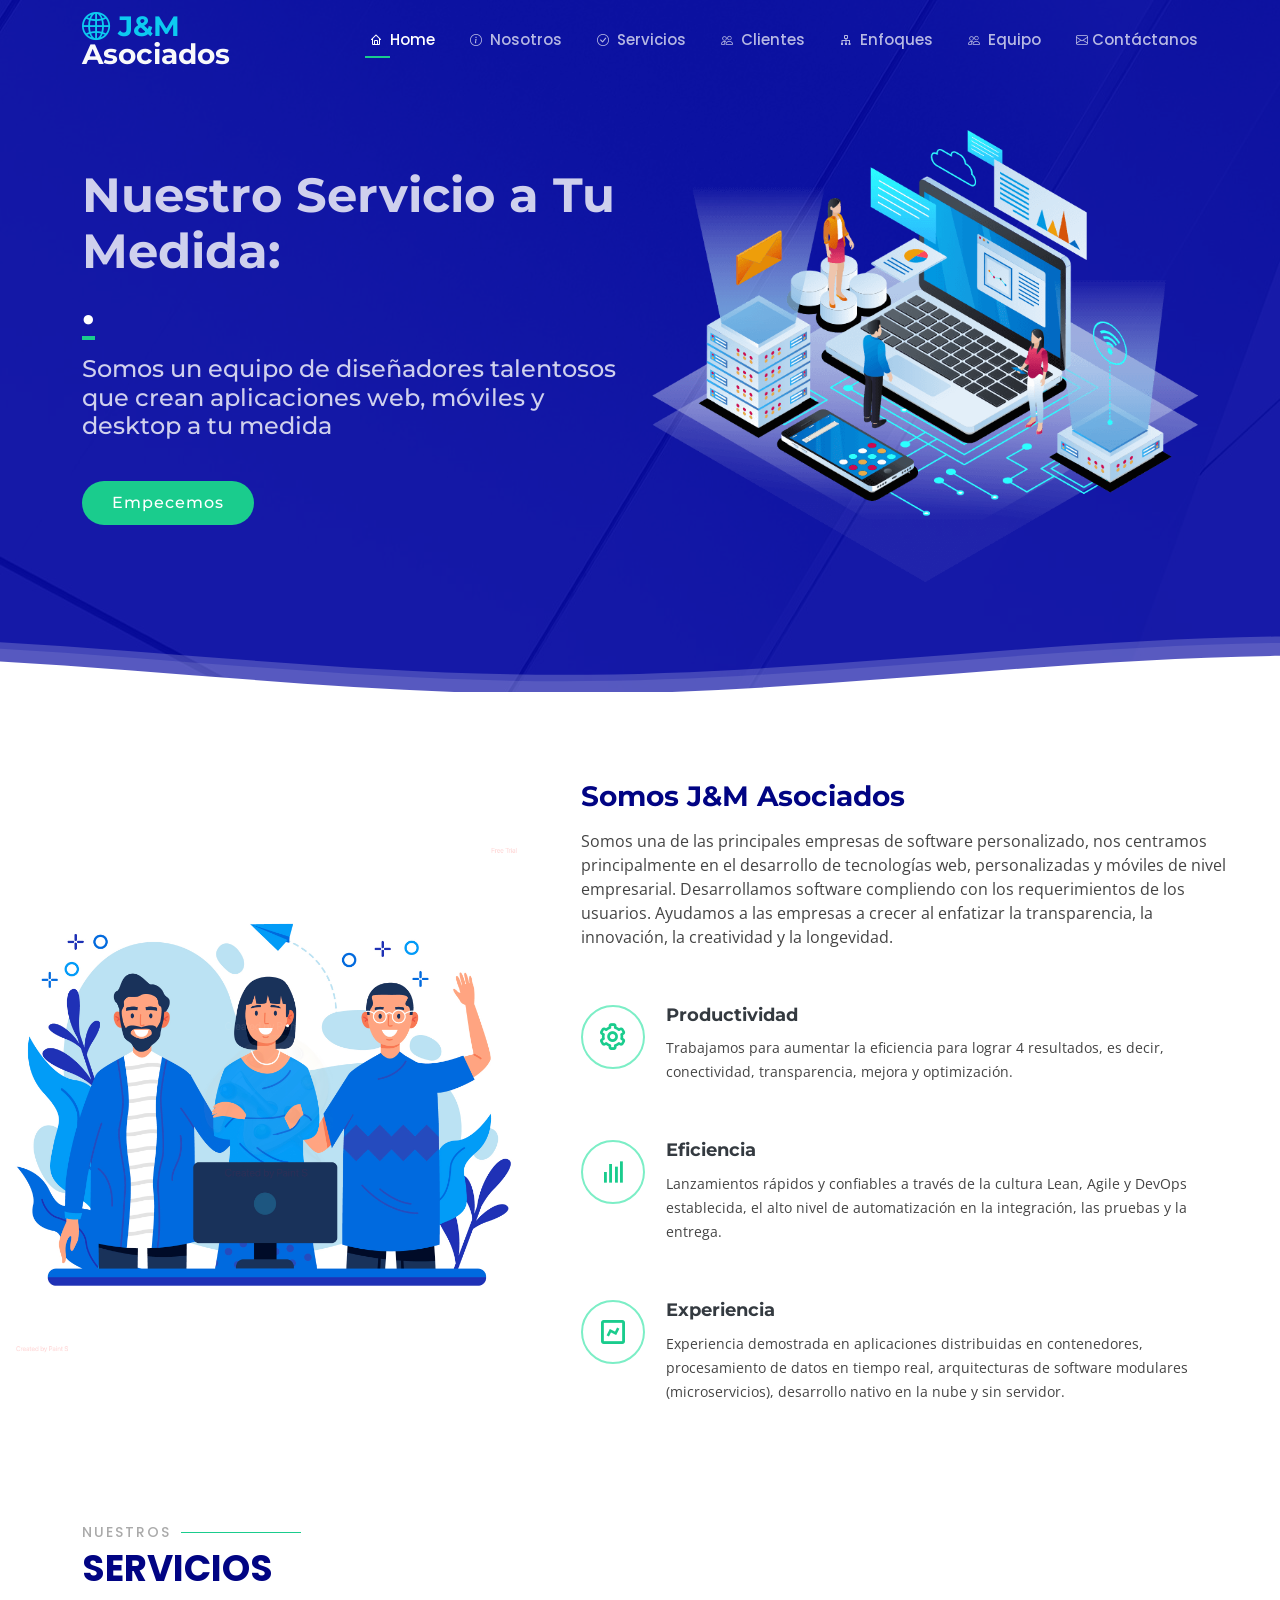
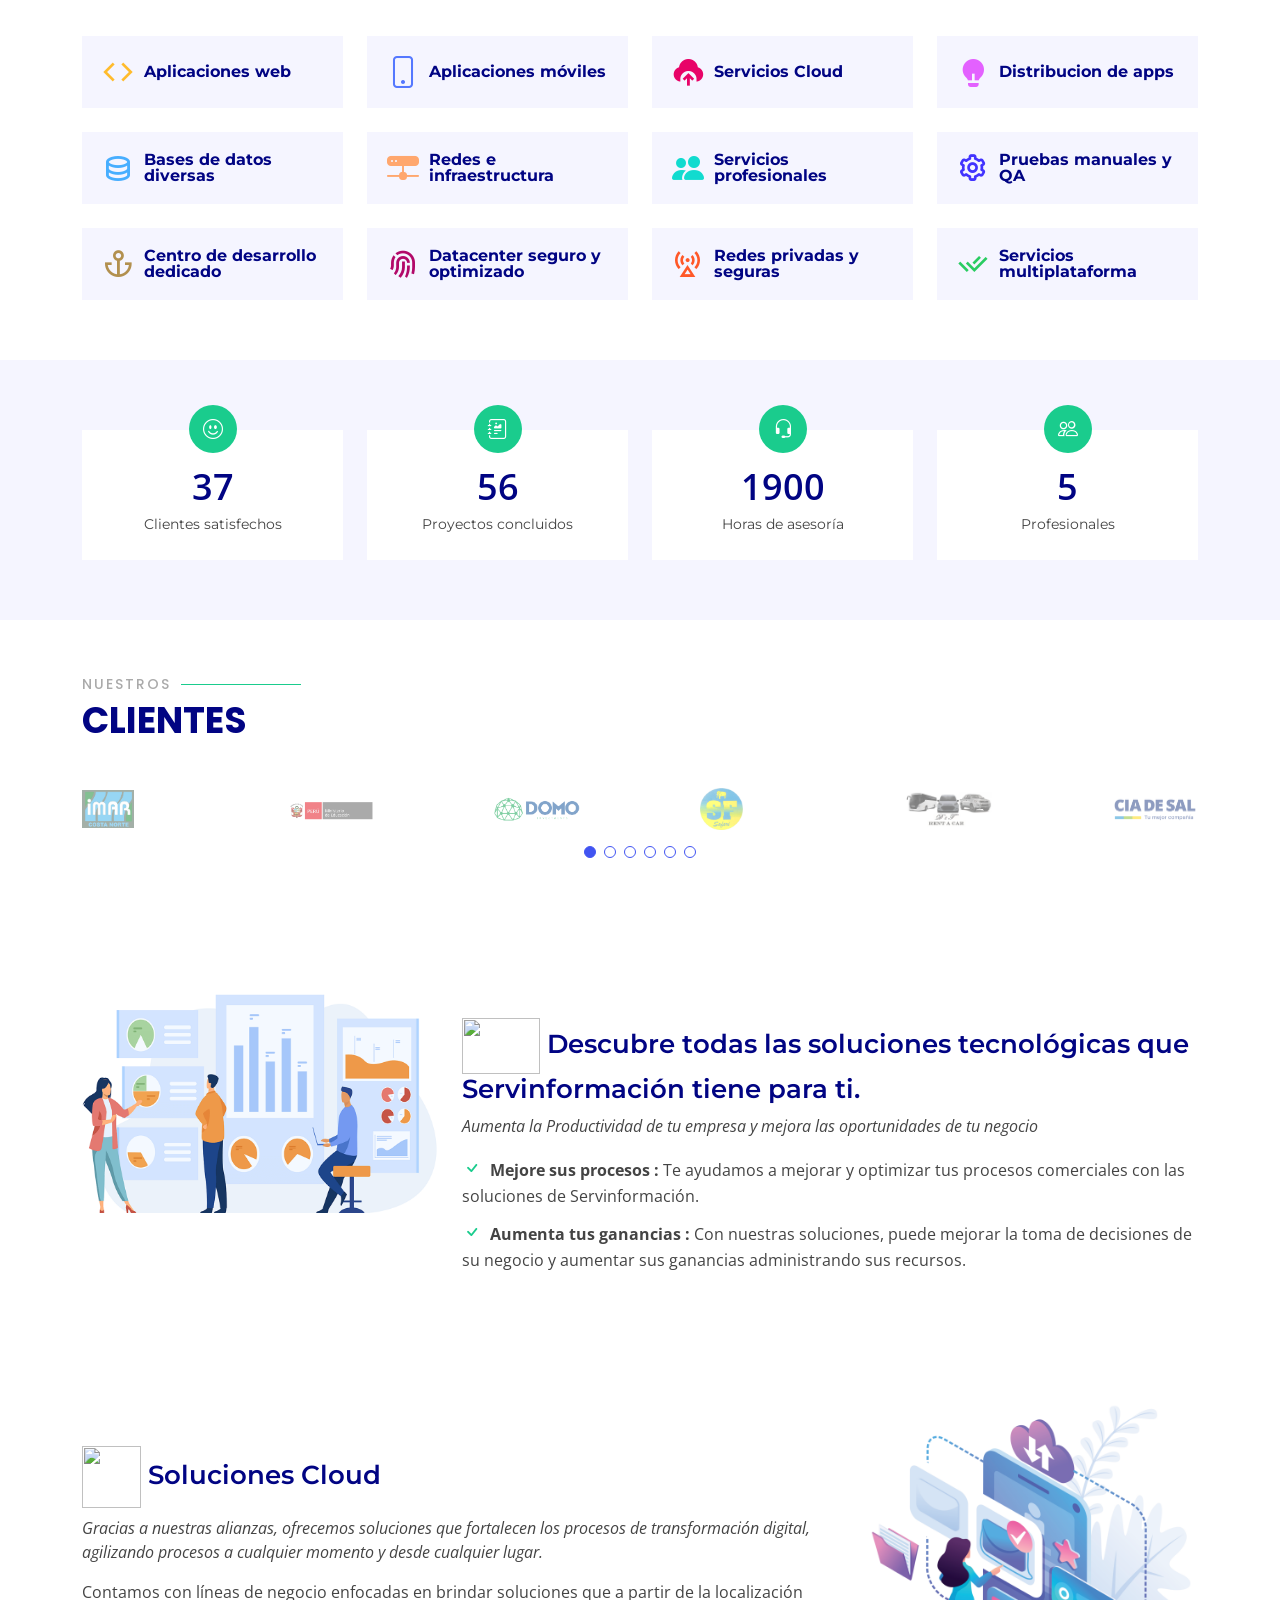
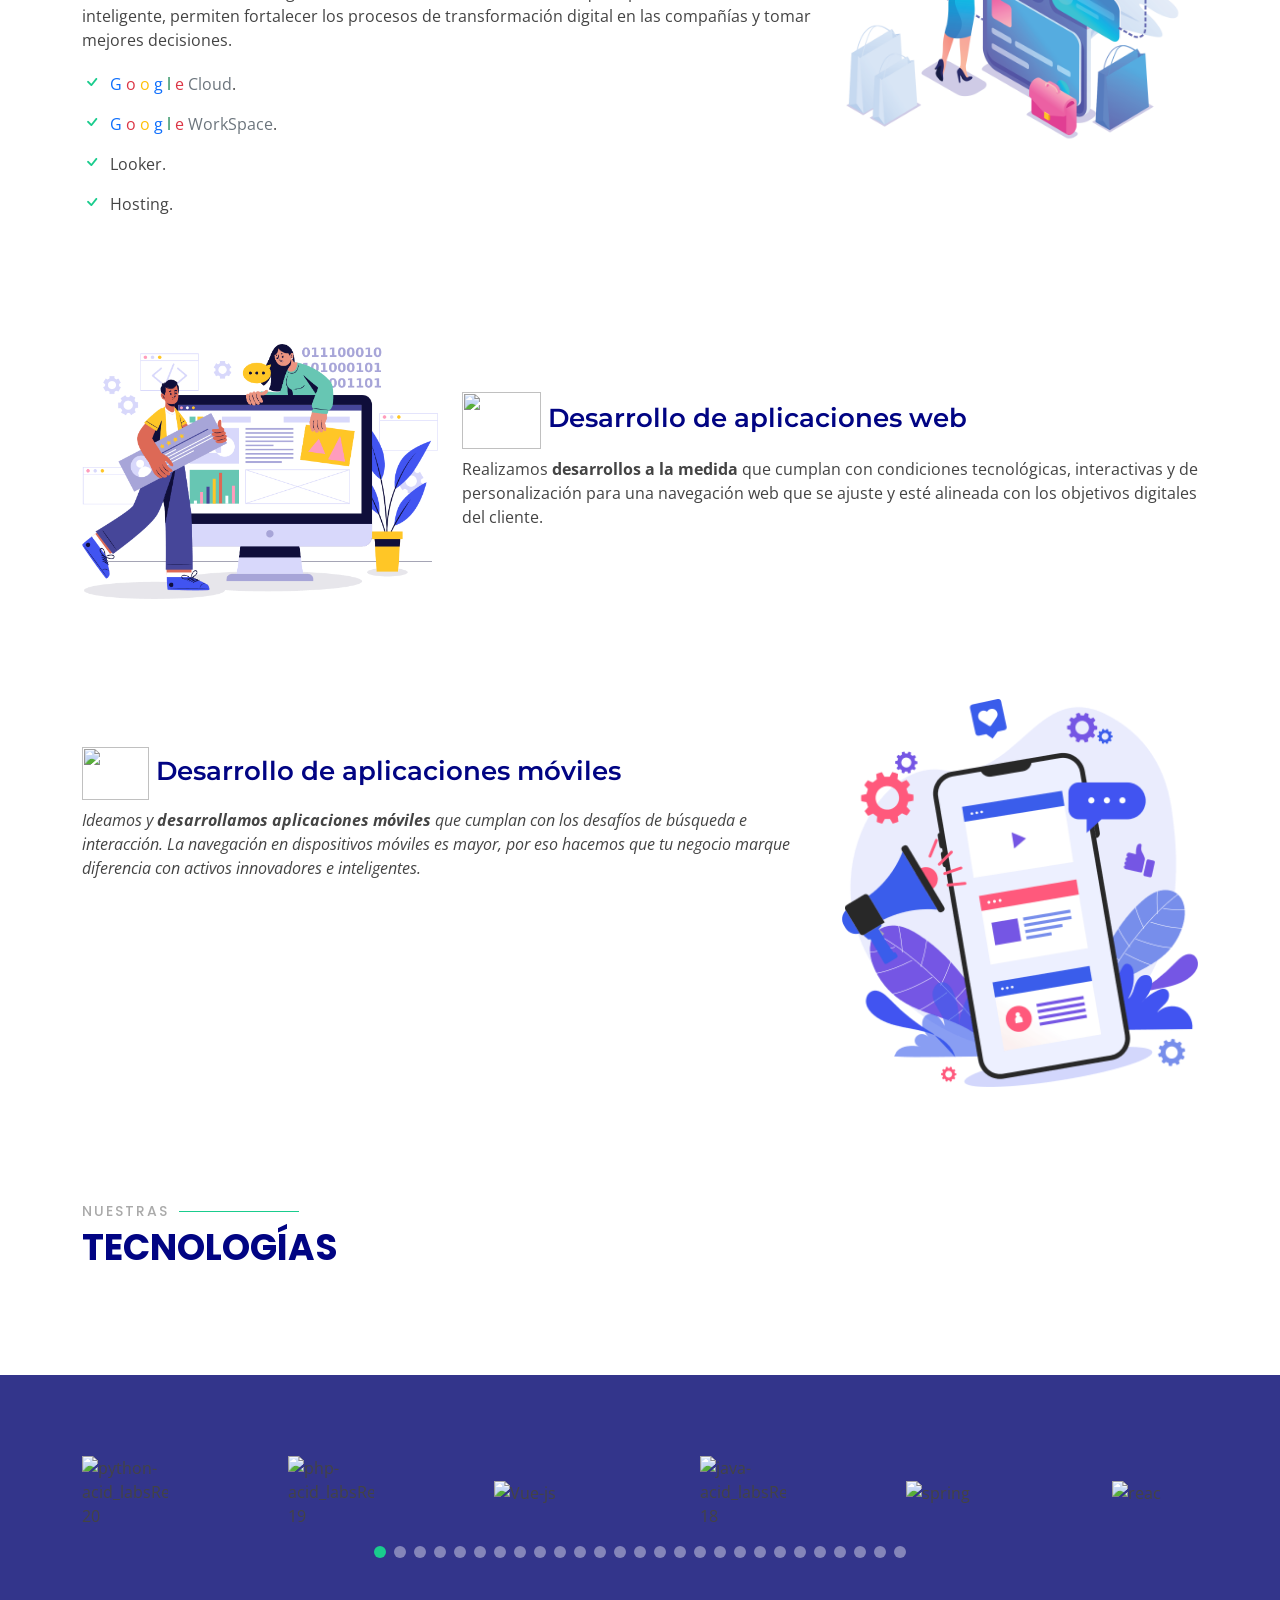
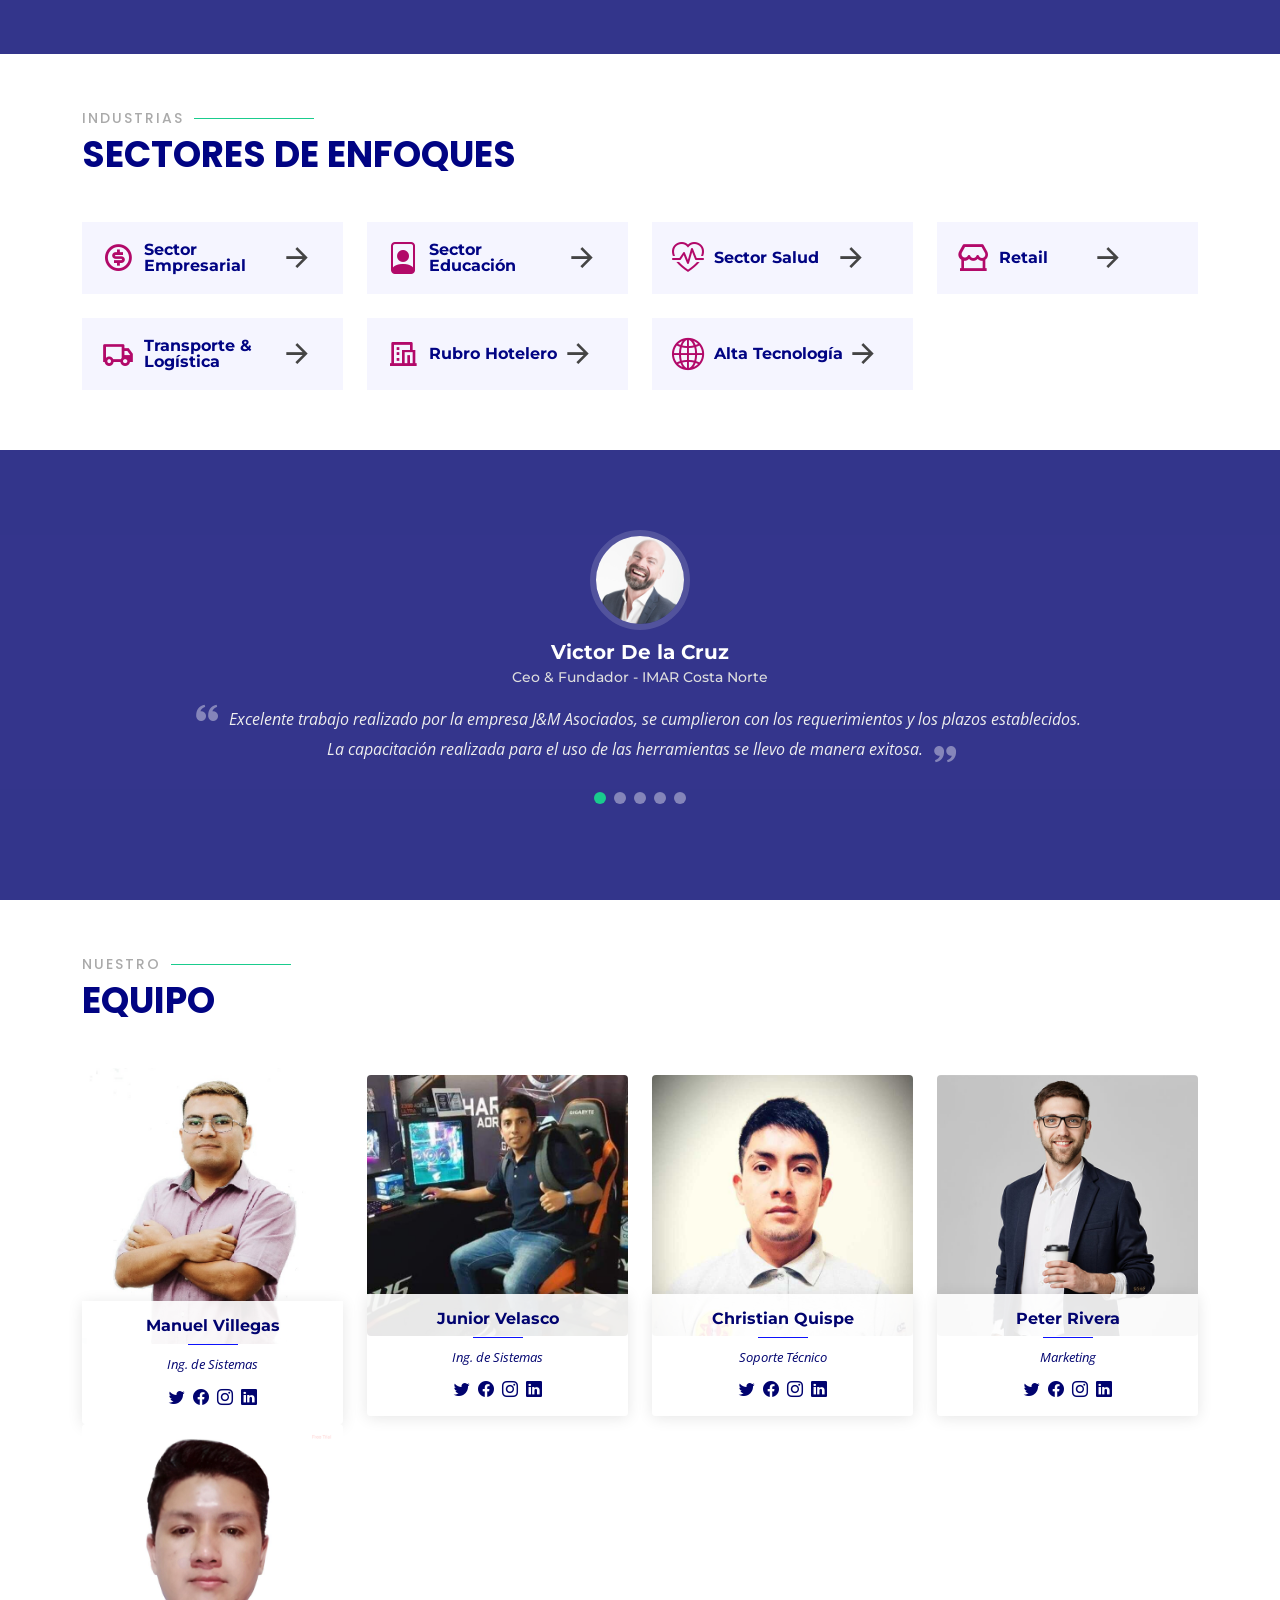
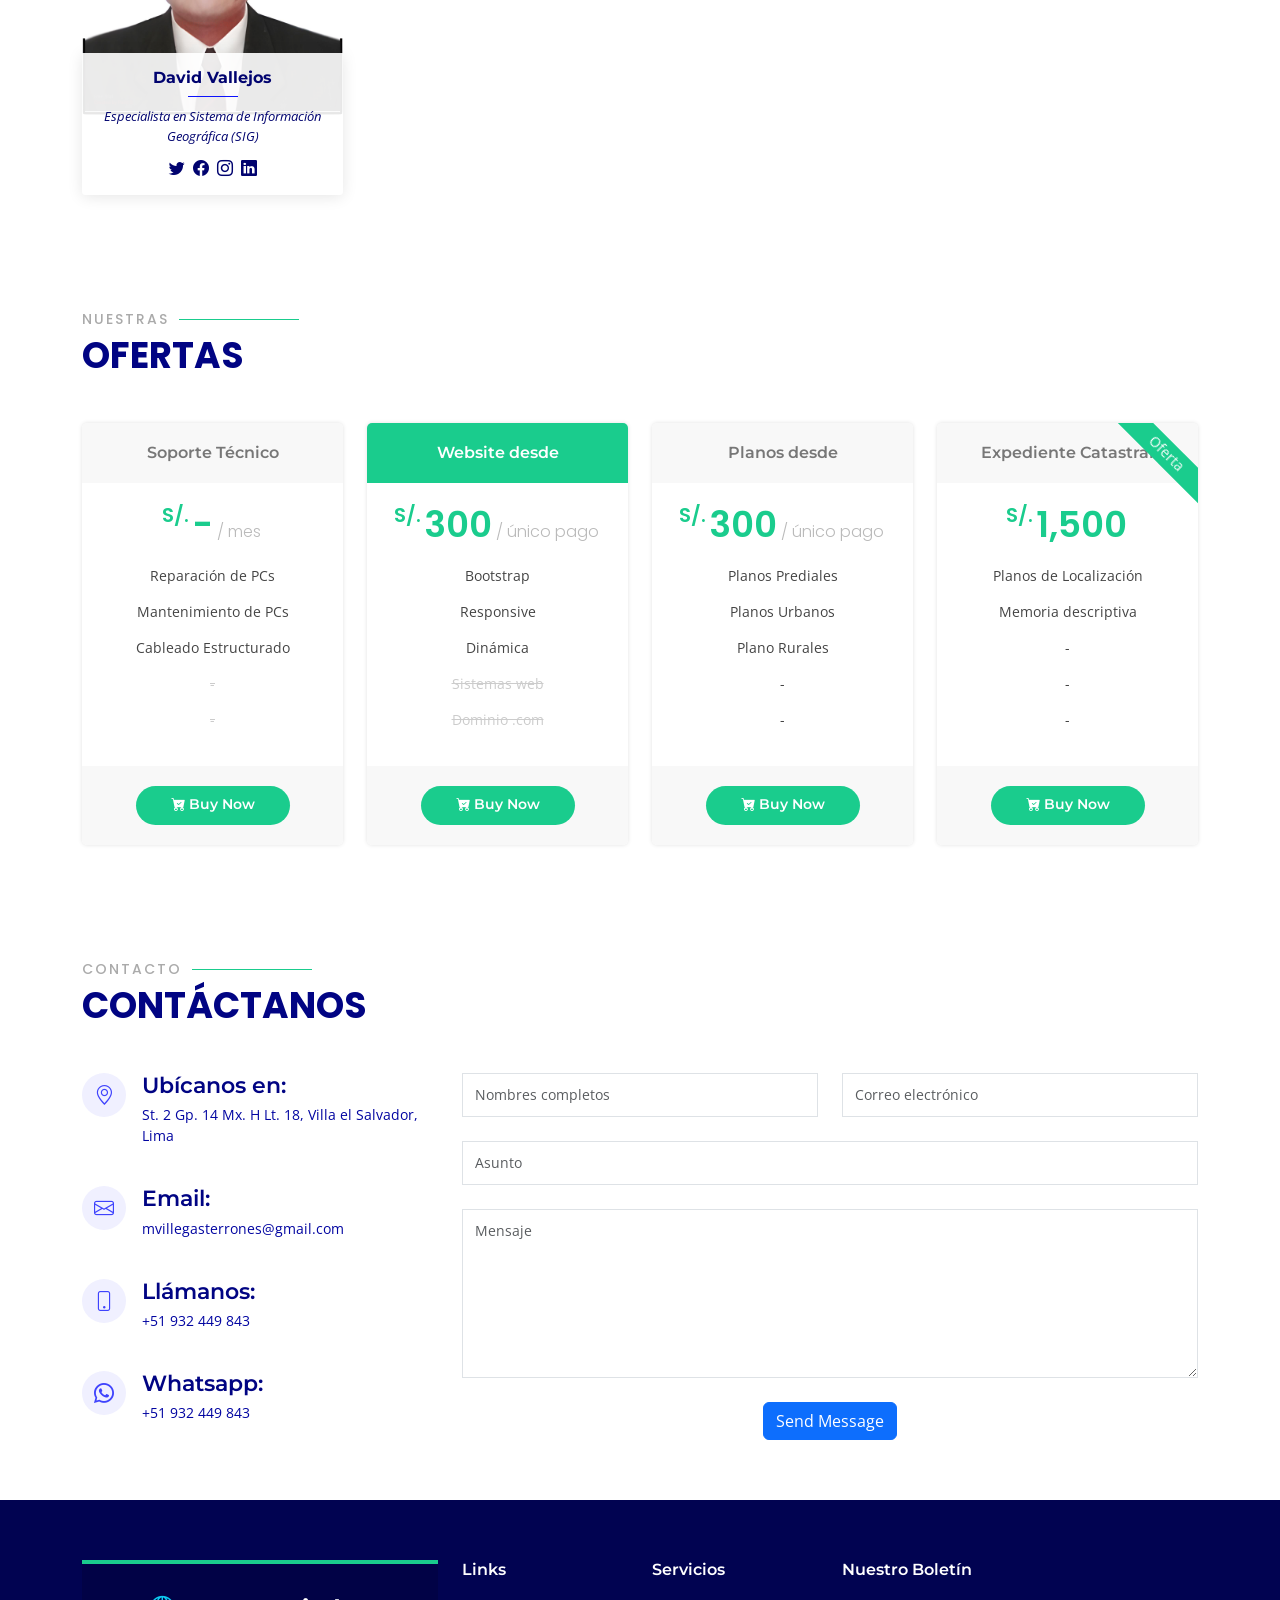
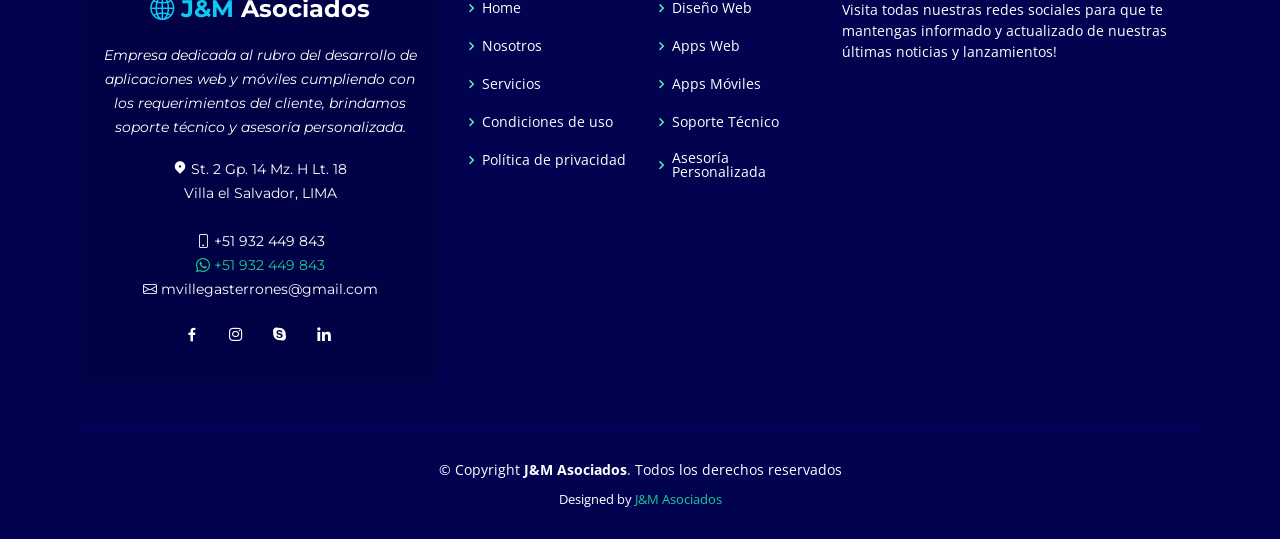
==== commit 7f1af84a: "xxx" ====
--- a/home.html
+++ b/home.html
@@ -24,16 +24,12 @@
   <meta content="width=device-width, initial-scale=1.0" name="viewport">
   <title>J&M Asociados | Home</title>
   <meta content="J&M Asociados, Sistemas integrados, Soluciones generales, Asesoría personalizada" name="keywords">
-
   <!-- Favicons -->
   <link href="assets/img/icon-logo/jym-icon.png" rel="icon">
   <link href="assets/img/icon-logo/jym-icon.png" rel="apple-touch-icon">
-
   <!-- Google Fonts -->
   <link
-    href="https://fonts.googleapis.com/css?family=Open+Sans:300,300i,400,400i,600,600i,700,700i|Montserrat:300,300i,400,400i,500,500i,600,600i,700,700i|Poppins:300,300i,400,400i,500,500i,600,600i,700,700i"
-    rel="stylesheet">
-
+    href="https://fonts.googleapis.com/css?family=Open+Sans:300,300i,400,400i,600,600i,700,700i|Montserrat:300,300i,400,400i,500,500i,600,600i,700,700i|Poppins:300,300i,400,400i,500,500i,600,600i,700,700i" rel="stylesheet">
   <!-- Vendor CSS Files -->
   <link href="assets/vendor/aos/aos.css" rel="stylesheet">
   <link href="assets/vendor/bootstrap/css/bootstrap.min.css" rel="stylesheet">
